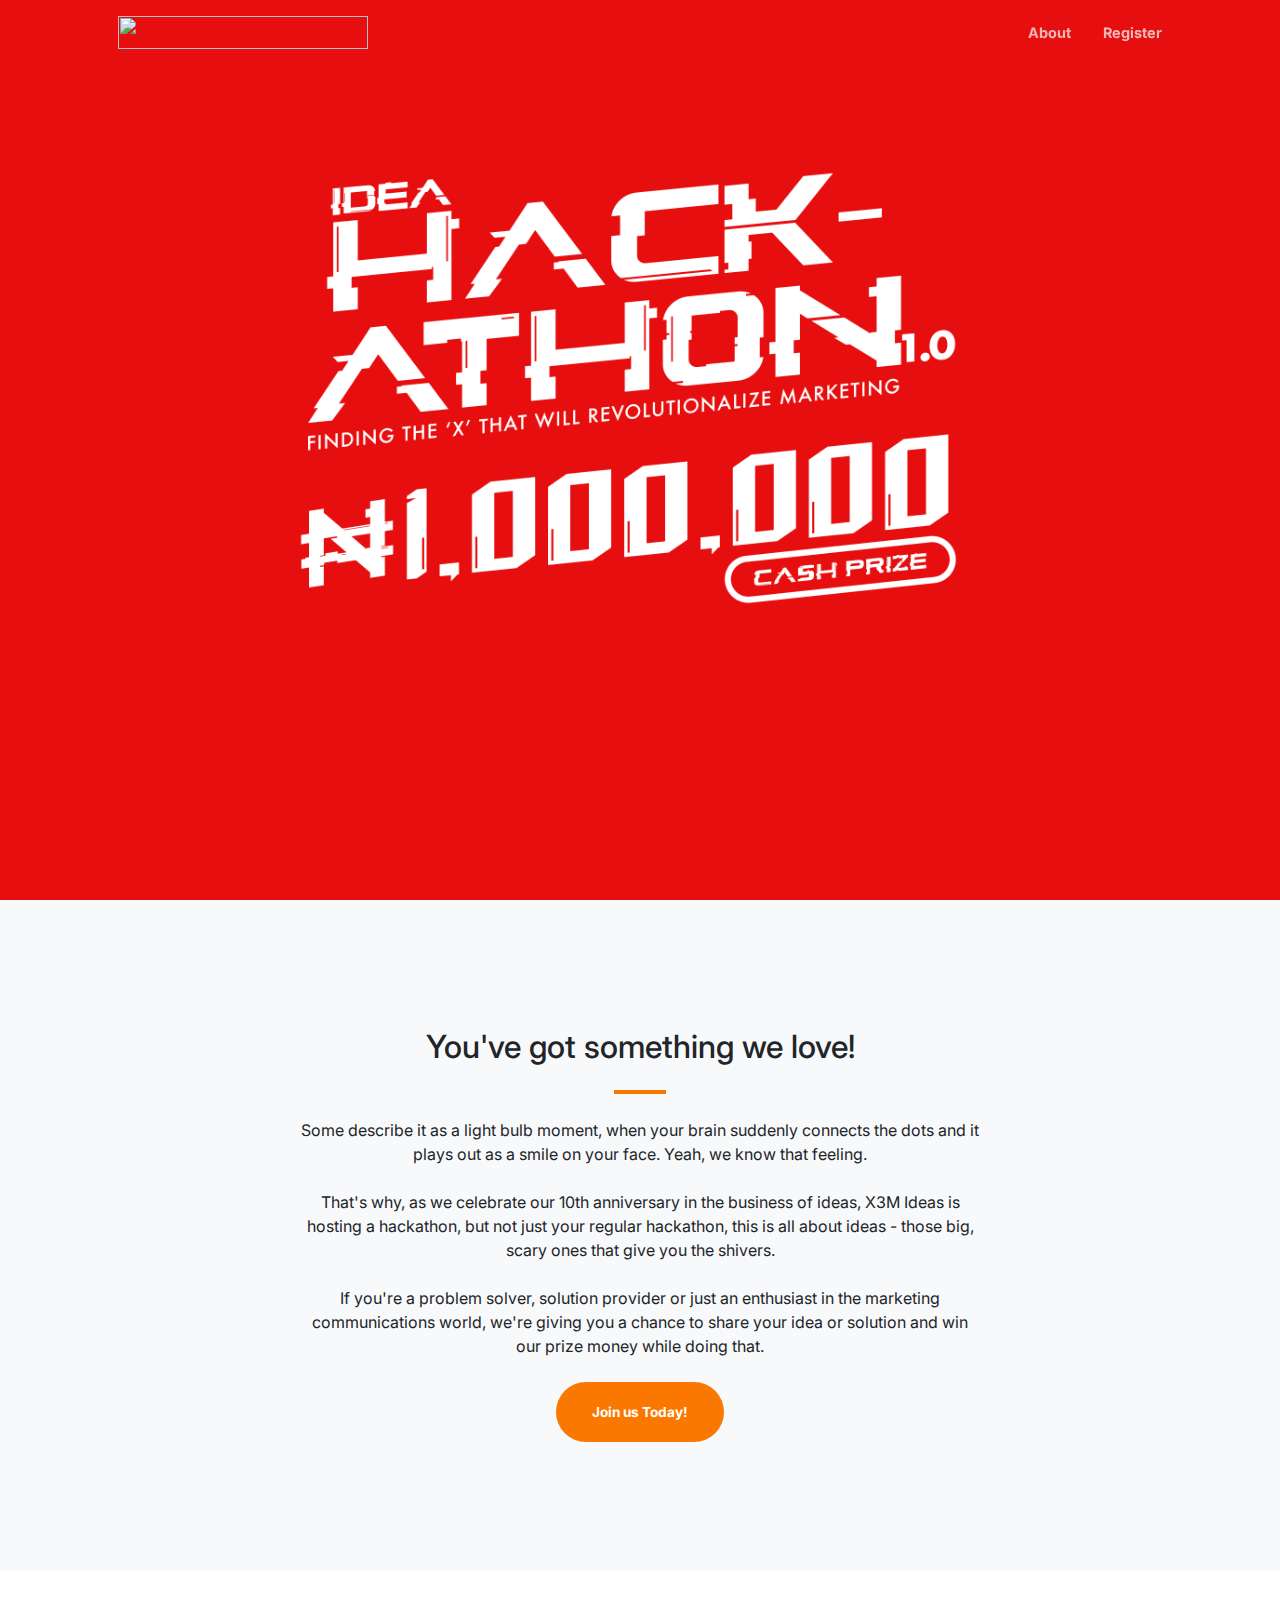
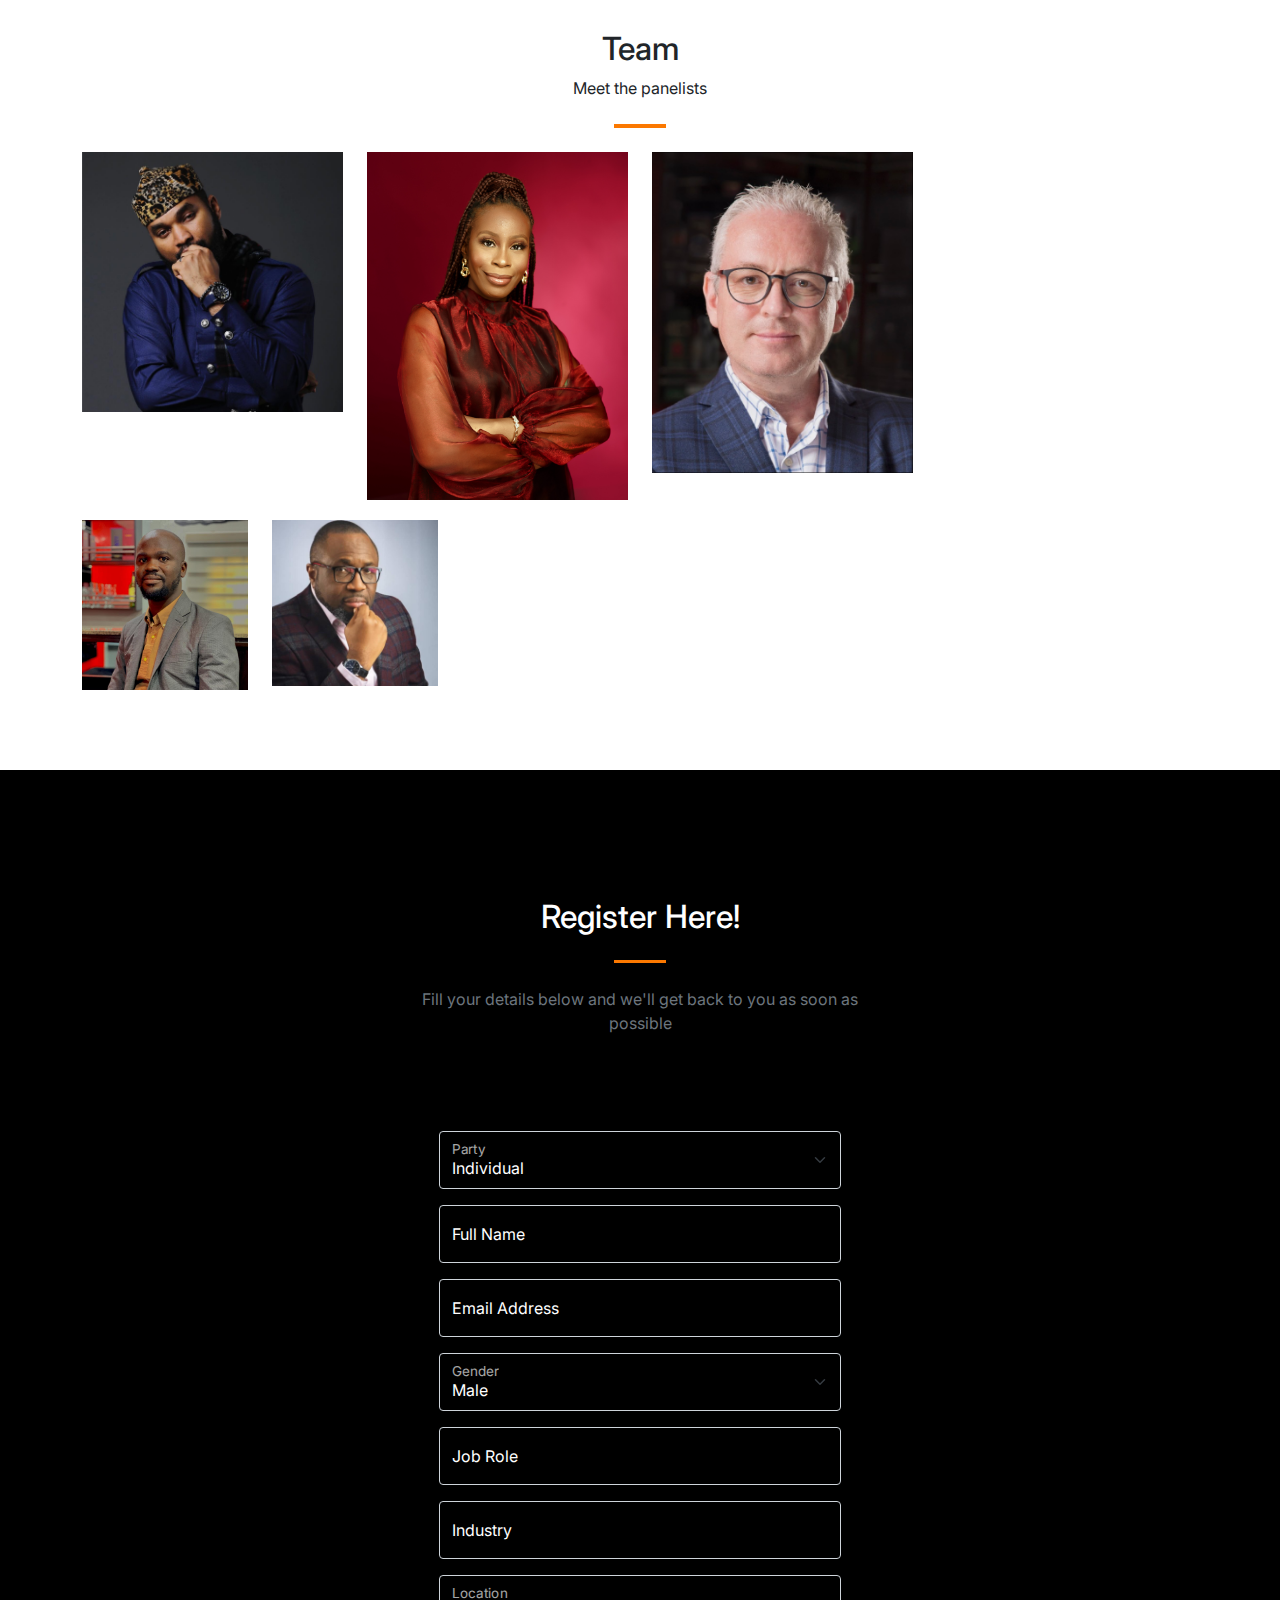
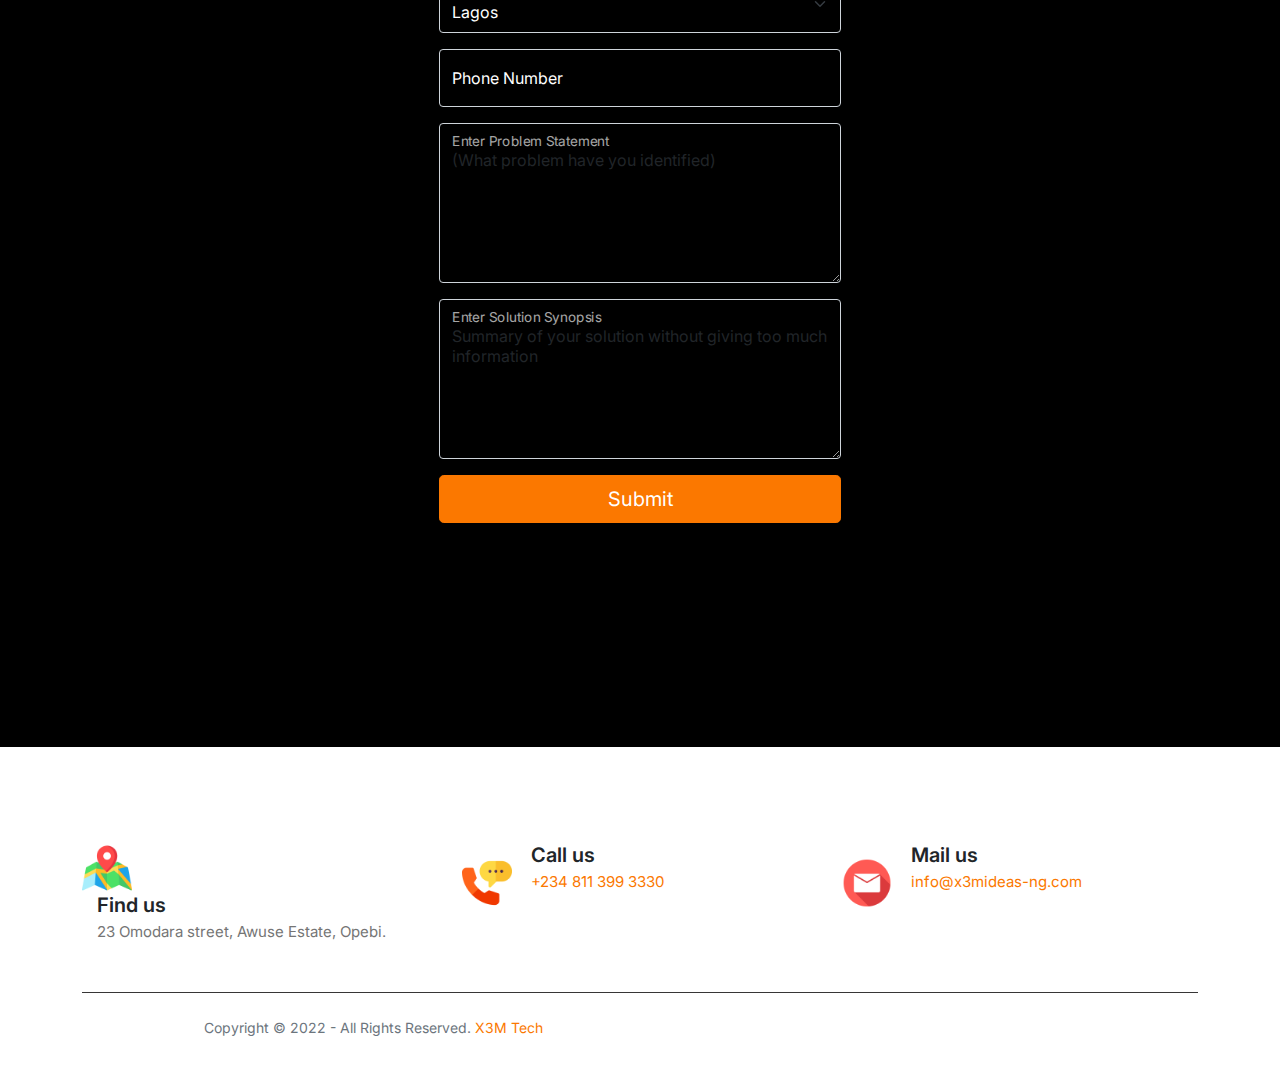
==== index.html @ aed61e85 "Text fixes for panelists and form" ====
<!DOCTYPE html>
<html lang="en">
    <head>
        <meta charset="utf-8" />
        <meta name="viewport" content="width=device-width, initial-scale=1, shrink-to-fit=no" />
        <meta name="description" content="" />
        <meta name="author" content="" />
        <title>Idea Hackathon</title>
        <!-- Logo-->
        <link rel="icon" type="image/x-icon" href="./assets/head-logo.png" />
        <!-- Bootstrap Icons-->
        <link href="https://cdn.jsdelivr.net/npm/bootstrap-icons@1.5.0/font/bootstrap-icons.css" rel="stylesheet" />
        <!-- Google fonts-->
        <link href="https://fonts.googleapis.com/css?family=Merriweather+Sans:400,700" rel="stylesheet" />
        <link href="https://fonts.googleapis.com/css?family=Merriweather:400,300,300italic,400italic,700,700italic" rel="stylesheet" type="text/css" />
        <!--Inter font from Google-->
        <link rel="preconnect" href="https://fonts.googleapis.com">
        <link rel="preconnect" href="https://fonts.gstatic.com" crossorigin>
        <link href="https://fonts.googleapis.com/css2?family=Inter:wght@100;300;400;500;600;700&display=swap" rel="stylesheet">
        <!-- SimpleLightbox plugin CSS-->
        <link href="https://cdnjs.cloudflare.com/ajax/libs/SimpleLightbox/2.1.0/simpleLightbox.min.css" rel="stylesheet" />
        <!-- Core theme CSS (includes Bootstrap)-->
        <link href="css/styles.css" rel="stylesheet" />
        <!--Icons-->
    </head>
    <body id="page-top">
        <!-- Navigation-->
        <nav class="navbar navbar-expand-lg navbar-light fixed-top py-3" id="mainNav">
            <div class="container px-2 px-lg-5">
                <img src="./assets/logo.png" height="33" width="250">
                <!--<a class="navbar-brand" href="#page-top">&nbsp; &nbsp;Idea Hackathon</a>-->
                <button class="navbar-toggler navbar-toggler-right" type="button" data-bs-toggle="collapse" data-bs-target="#navbarResponsive" aria-controls="navbarResponsive" aria-expanded="false" aria-label="Toggle navigation"><span class="navbar-toggler-icon"></span></button>
                <div class="collapse navbar-collapse" id="navbarResponsive">
                    <ul class="navbar-nav ms-auto my-2 my-lg-0">
                        <li class="nav-item"><a class="nav-link" href="#about">About</a></li>
                        <li class="nav-item"><a class="nav-link" href="#contact">Register</a></li>
                    </ul>
                </div>
            </div>
        </nav>
        <!-- Masthead-->
        <header class="masthead">
            <div class="container">
                <div class="row align-items-center align-self-baseline justify-content-center text-center">
                    <img class="img-fluid" src="./assets/masthead-bg.png" alt="Idea Hackathon 1.0" style="vertical-align:bottom;">
                </div>
            </div>
        </header>
        <!-- About-->
        <section class="page-section bg-light" id="about">
            <div class="container px-4 px-lg-5">
                <div class="row gx-4 gx-lg-5 justify-content-center">
                    <div class="col-lg-8 text-center">
                        <h2 class="text-dark mt-0">You've got something we love!</h2>
                        <hr class="divider" />
                        <p class="text-dark mb-4">Some describe it as a light bulb moment, when your brain suddenly connects the dots and it plays out as a smile on your face. Yeah, we know that feeling.</p>
                        <p class="text-dark mb-4">That's why, as we celebrate our 10th anniversary in the business of ideas, X3M Ideas is hosting a hackathon, but not just your regular hackathon, this is all about ideas - those big, scary ones that give you the shivers.</p>
                        <p class="text-dark mb-4">If you're a problem solver, solution provider or just an enthusiast in the marketing communications world, we're giving you a chance to share your idea or solution and win our prize money while doing that.</p>
                        <a class="btn btn-primary btn-xl" href="#contact">Join us Today!</a>
                    </div>
                </div>
            </div>
        </section>

    <!-- ======= Team Section ======= -->
    <section id="team">
        <div class="container" data-aos="fade-up">
          <div class="section-header">
            <h2 class="text-dark mt-0 text-center">Team</h2>
            <p class="text-center">Meet the panelists</p>
            <hr class="divider" />
          </div>
  
          <div class="row">
  
            <div class="col-lg-3 col-md-6">
              <div class="member" data-aos="fade-up" data-aos-delay="100">
                <img src="assets/img/CHUKA.jpg" class="img-fluid" alt="Chuka" height="400" width="400">
                <div class="member-info">
                  <div class="member-info-content">
                    <h4>Chuka Obi</h4>
                    <span>Director, Creativity & Innovations at Globacom</span>
                    <div class="social">
                      <a href=""><i class="bi bi-twitter"></i></a>
                      <a href=""><i class="bi bi-facebook"></i></a>
                      <a href=""><i class="bi bi-instagram"></i></a>
                      <a href=""><i class="bi bi-linkedin"></i></a>
                    </div>
                  </div>
                </div>
              </div>
            </div>
  
            <div class="col-lg-3 col-md-6">
              <div class="member" data-aos="fade-up" data-aos-delay="200">
                <img src="assets/img/NORA.jpeg" class="img-fluid" alt="Nora" height="400" width="400">
                <div class="member-info">
                  <div class="member-info-content">
                    <h4>Nora Ikoh</h4>
                    <span>Head, CX Operations at Kuda Microfinance Bank</span>
                    <div class="social">
                      <a href=""><i class="bi bi-twitter"></i></a>
                      <a href=""><i class="bi bi-facebook"></i></a>
                      <a href=""><i class="bi bi-instagram"></i></a>
                      <a href=""><i class="bi bi-linkedin"></i></a>
                    </div>
                  </div>
                </div>
              </div>
            </div>

            <div class="col-lg-3 col-md-6">
                <div class="member" data-aos="fade-up" data-aos-delay="400">
                  <img src="assets/img/MIKE.png" class="img-fluid" alt="Mike" height="400" width="400">
                  <div class="member-info">
                    <div class="member-info-content">
                      <h4>Michael Miller</h4>
                      <span>Executive creative director at X3M Ideas</span>
                      <div class="social">
                        <a href=""><i class="bi bi-twitter"></i></a>
                        <a href=""><i class="bi bi-facebook"></i></a>
                        <a href=""><i class="bi bi-instagram"></i></a>
                        <a href=""><i class="bi bi-linkedin"></i></a>
                      </div>
                        </div>
                    </div>
                  </div>
                </div>
  <!-- OPTED OUT OF THE PROGRAMME 
            <div class="col-lg-auto col-md-auto">
              <div class="member" data-aos="fade-up" data-aos-delay="300">
                <img src="assets/img/team-3.jpg" class="img-fluid" alt="">
                <div class="member-info">
                  <div class="member-info-content">
                    <h4>Yinka Adebayo</h4>
                    <span>Director, Buying Services at MediaReach OMD Nigeria</span>
                    <div class="social">
                      <a href=""><i class="bi bi-twitter"></i></a>
                      <a href=""><i class="bi bi-facebook"></i></a>
                      <a href=""><i class="bi bi-instagram"></i></a>
                      <a href=""><i class="bi bi-linkedin"></i></a>
                    </div>
                  </div>
                </div>
              </div>
            </div>
        -->
            
          </div> 

          <!--Beginning of second row-->
          <div class="row">
            
            
                <div class="col-lg-2 col-md-6">
                    <div class="member" data-aos="fade-up" data-aos-delay="300">
                    <img src="assets/img/AYO.jpg" class="img-fluid" alt="">
                    <div class="member-info">
                        <div class="member-info-content">
                        <h4>Ayodeji Ajayi</h4>
                        <span>General Manager of Media100</span>
                        <div class="social">
                            <a href=""><i class="bi bi-twitter"></i></a>
                            <a href=""><i class="bi bi-facebook"></i></a>
                            <a href=""><i class="bi bi-instagram"></i></a>
                            <a href=""><i class="bi bi-linkedin"></i></a>
                        </div>
                        </div>
                    </div>
                    </div>
                </div>


                <div class="col-lg-2 col-md-6">
                    <div class="member" data-aos="fade-up" data-aos-delay="100">
                    <img src="assets/img/IDDY.jpg" class="img-fluid" alt="">
                    <div class="member-info">
                        <div class="member-info-content">
                        <h4>Iddy Enang</h4>
                        <span>CEO at Corporate Shepherds Limited</span>
                        <div class="social">
                            <a href=""><i class="bi bi-twitter"></i></a>
                            <a href=""><i class="bi bi-facebook"></i></a>
                            <a href=""><i class="bi bi-instagram"></i></a>
                            <a href=""><i class="bi bi-linkedin"></i></a>
                        </div>
                        </div>
                    </div>
                    </div>
                </div>

            </div> <!--End of second row-->

       </div> 

      </section><!-- End Team Section -->
  

        <!-- Register-->
        <section class="page-section text-white" id="contact" style="background-color:black; ">
            <div class="container px-4 px-lg-5">
                <div class="row gx-4 gx-lg-5 justify-content-center">
                    <div class="col-lg-8 col-xl-6 text-center">
                        <h2 class="mt-0">Register Here!</h2>
                        <hr class="divider" />
                        <p class="text-muted mb-5">Fill your details below and we'll get back to you as soon as possible</p>
                    </div>
                </div>
                
                <div class="row gx-4 gx-lg-5 justify-content-center mb-5">
                    <div class="col-lg-6">
                        <!--Bootstrap Form-->
                        <div class="container px-5 my-5">
                            <form id="my-form" method="POST" action="https://script.google.com/macros/s/AKfycbwOMDFsCPA7W429zleDKg53RSg7TtF3IkCyr2vMMZ_nTxZgCaMc73WjfZFG87QI584Z/exec" >
                                <div class="form-floating mb-3">
                                    <select class="form-select" name="Party" id="party" aria-label="Party">
                                        <option value="Individual">Individual</option>
                                        <option value="Group">Group</option>
                                    </select>
                                    <label for="party">Party</label>
                                </div>
                                
                                <div class="form-floating mb-3">
                                    <input class="form-control" name="Full Name" id="name" type="text" placeholder="Name" required />
                                    <label for="name">Full Name</label>
                                </div>
                                <div class="form-floating mb-3">
                                    <input class="form-control" name="Email Address" id="emailAddress" type="email" placeholder="Email Address" required />
                                    <label for="emailAddress">Email Address</label>
                                </div>
                                <div class="form-floating mb-3">
                                    <select class="form-select" name="Gender" id="gender" aria-label="Gender">
                                        <option value="Male">Male</option>
                                        <option value="Female">Female</option>
                                    </select>
                                    <label for="gender">Gender</label>
                                </div>
                                <div class="form-floating mb-3">
                                    <input class="form-control" name="Job Role" id="jobRole" type="text" placeholder="Job Role" required />
                                    <label for="jobRole">Job Role</label>
                                </div>
                                <div class="form-floating mb-3">
                                    <input class="form-control" name="Industry" id="industry" type="text" placeholder="Industry" required />
                                    <label for="industry">Industry</label>
                                </div>
                                <div class="form-floating mb-3">
                                    <select class="form-select" name="Location" id="location" aria-label="Location">
                                        <option value="Lagos">Lagos</option>
                                        <option value="Abuja">Abuja</option>
                                        <option value="Abia">Abia</option>
                                        <option value="Adamawa">Adamawa</option>
                                        <option value="Akwa Ibom">Akwa Ibom</option>
                                        <option value="Anambra">Anambra</option>
                                        <option value="Bauchi">Bauchi</option>
                                        <option value="Bayelsa">Bayelsa</option>
                                        <option value="Benue">Benue</option>
                                        <option value="Borno">Borno</option>
                                        <option value="Cross River">Cross River</option>
                                        <option value="Delta">Delta</option>
                                        <option value="Ebonyi">Ebonyi</option>
                                        <option value="Edo">Edo</option>
                                        <option value="Ekiti">Ekiti</option>
                                        <option value="Enugu">Enugu</option>
                                        <option value="Gombe">Gombe</option>
                                        <option value="Imo">Imo</option>
                                        <option value="Jigawa">Jigawa</option>
                                        <option value="Kaduna">Kaduna</option>
                                        <option value="Kano">Kano</option>
                                        <option value="Katsina">Katsina</option>
                                        <option value="Kebbi">Kebbi</option>
                                        <option value="Kogi">Kogi</option>
                                        <option value="Kwara">Kwara</option>
                                        <option value="Nasarawa">Nasarawa</option>
                                        <option value="Niger">Niger</option>
                                        <option value="Ogun">Ogun</option>
                                        <option value="Ondo">Ondo</option>
                                        <option value="Osun">Osun</option>
                                        <option value="Oyo">Oyo</option>
                                        <option value="Plateau">Plateau</option>
                                        <option value="Rivers">Rivers</option>
                                        <option value="Sokoto">Sokoto</option>
                                        <option value="Taraba">Taraba</option>
                                        <option value="Yobe">Yobe</option>
                                        <option value="Zamfara">Zamfara</option>
                                    </select>
                                    <label for="location">Location</label>
                                </div>
                                <div class="form-floating mb-3">
                                    <input class="form-control" name="Phone Number" id="phoneNumber" type="text" placeholder="Phone Number" required/>
                                    <label for="phoneNumber">Phone Number</label>
                                </div>
                                <div class="form-floating mb-3">
                                    <textarea class="form-control" name="Problem Statement" id="message" type="text" placeholder="Problem Statement (What problem have you identified)" style="height: 10rem;" required >(What problem have you identified)</textarea>
                                    <label for="message">Enter Problem Statement</label>
                                </div>
                                <div class="form-floating mb-3">
                                    <textarea class="form-control" name="Synopsis" id="messageSynopsis" type="text" placeholder="Potential Solution Synopsis" style="height: 10rem;" required >Summary of your solution without giving too much information</textarea>
                                    <label for="message">Enter Solution Synopsis</label>
                                </div>
                                <div class="d-grid">
                                    <button class="btn btn-primary btn-lg" type="submit">Submit</button>
                                </div>
                            </form>
                        </div>
                        <!--End of new bootstrap form-->                       
                    </div>
                </div>
            </div>
        </section>

        <!-- Footer -->
        <footer class="bg-muted py-5">
            <div class="container">
                <div class="footer-cta pt-5 pb-5">
                    <div class="row">
                        <div class="col-xl-4 col-md-4 mb-30">
                            <div class="single-cta">
                                <img src="./assets/map.png" height="50" width="50" alt="Locate us">
                                <div class="cta-text">
                                    <h4 class="text-dark">Find us</h4>
                                    <span>23 Omodara street, Awuse Estate, Opebi.</span>
                                </div>
                            </div>
                        </div>
                        <div class="col-xl-4 col-md-4 mb-30">
                            <div class="single-cta">
                                <img src="./assets/phone.png" height="50" width="50" alt="Call us">
                                <div class="cta-text">
                                    <h4 class="text-dark">Call us</h4>
                                    <span><a href="tel:+2348113993330">+234 811 399 3330</a> </span>
                                </div>
                            </div>
                        </div>
                        <div class="col-xl-4 col-md-4 mb-30">
                            <div class="single-cta">
                                <img src="./assets/mail.png" height="50" width="50" alt="Mail us">
                                <div class="cta-text">
                                    <h4 class="text-dark">Mail us</h4>
                                    <span><a href="mailto:info@x3mideas-ng.com">info@x3mideas-ng.com</a></span>
                                </div>
                            </div>
                        </div>
                    </div>
                </div>
            </div>

            <div class="container px-4 px-lg-5">
                <div class="row"> <br></div>
                <div class="row">
                    <div class="col-xl-6 col-lg-6 text-center text-lg-center small text-muted">
                        Copyright &copy; 2022 - All Rights Reserved. <a href="https://x3mideas.com/">X3M Tech</a>
                    </div>
                    
                </div>
                
            </div>
        </footer>


        <!-- Bootstrap core JS-->
        <script src="https://cdn.jsdelivr.net/npm/bootstrap@5.1.3/dist/js/bootstrap.bundle.min.js"></script>
        <!-- SimpleLightbox plugin JS-->
        <script src="https://cdnjs.cloudflare.com/ajax/libs/SimpleLightbox/2.1.0/simpleLightbox.min.js"></script>
        <!-- Core theme JS-->
        <script src="js/scripts.js"></script>
        <!-- * * * * * * * * * * * * * * * * * * * * * * * * * * * * * * * * * * * * * * * *-->
        <!-- * *                               SB Forms JS                               * *-->
        <!-- * * * * * * * * * * * * * * * * * * * * * * * * * * * * * * * * * * * * * * * *-->
        <script src="https://cdn.startbootstrap.com/sb-forms-latest.js"></script>
    </body>
</html>
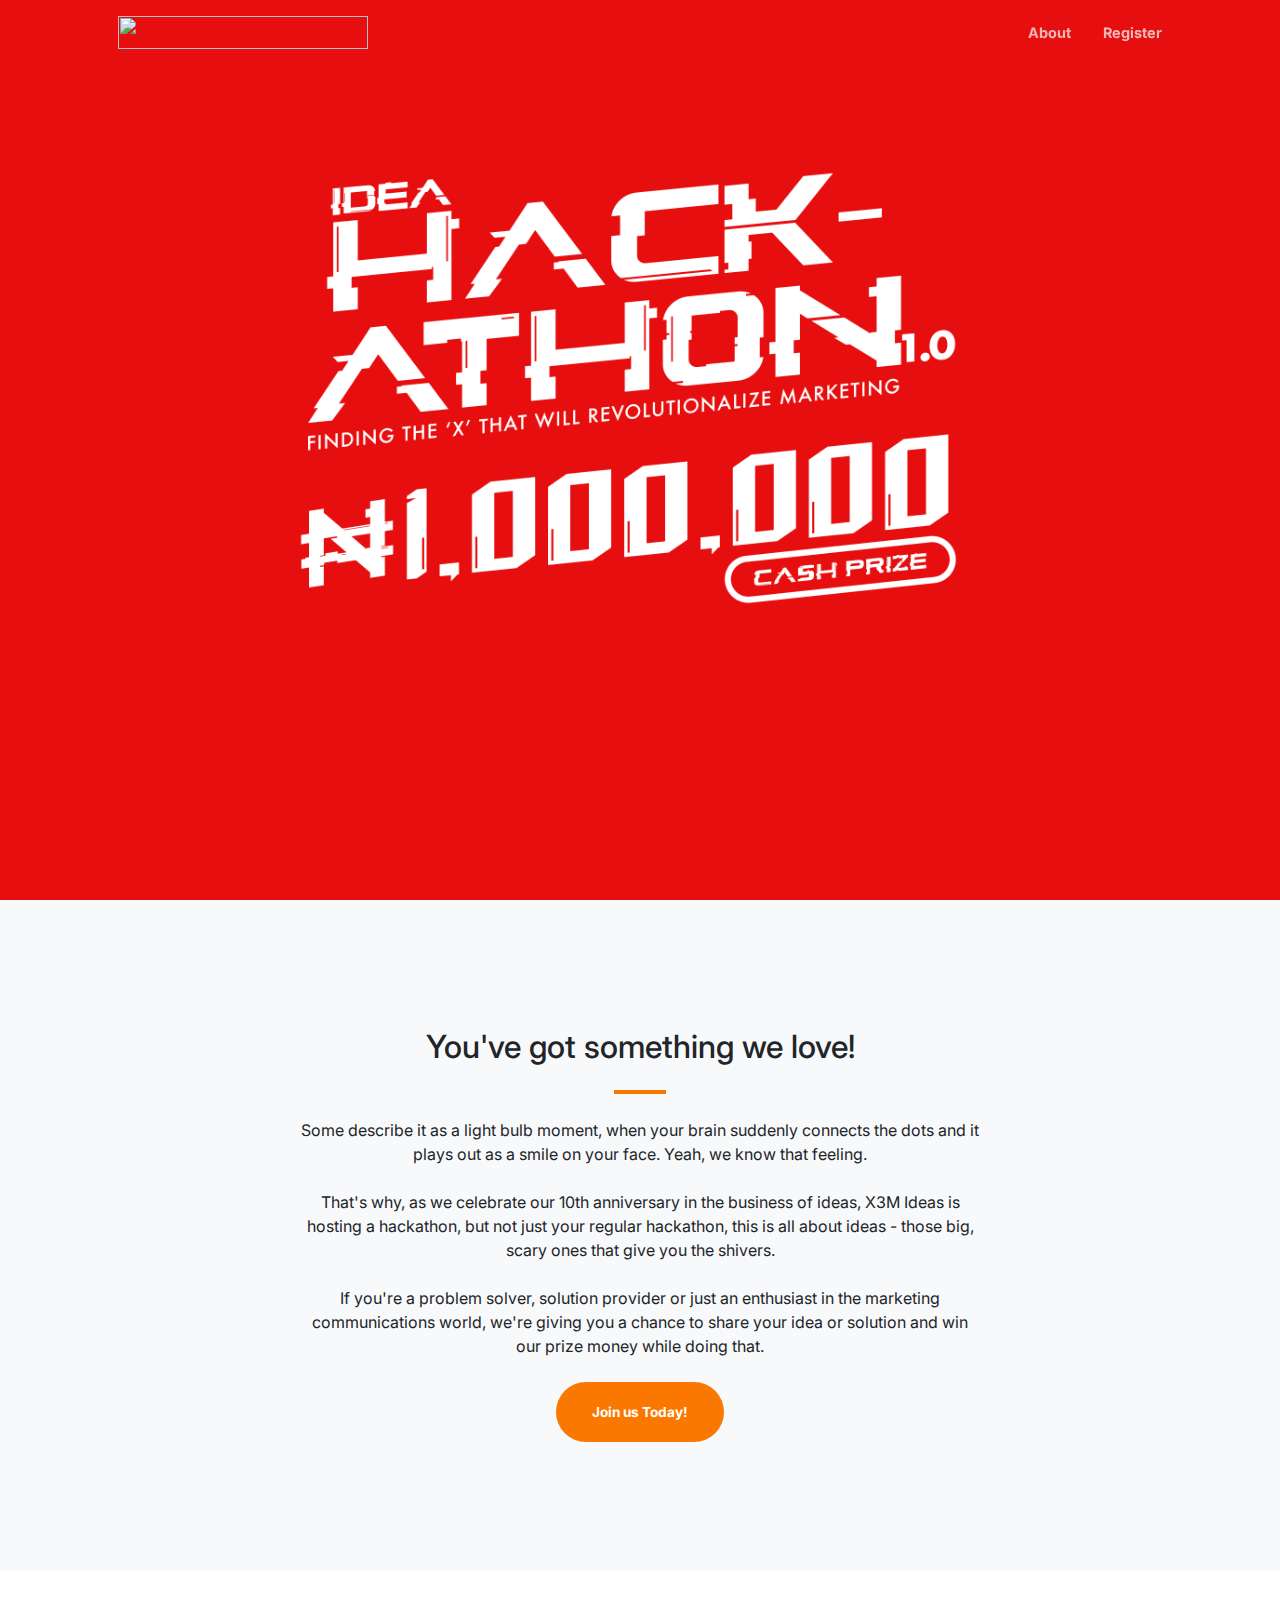
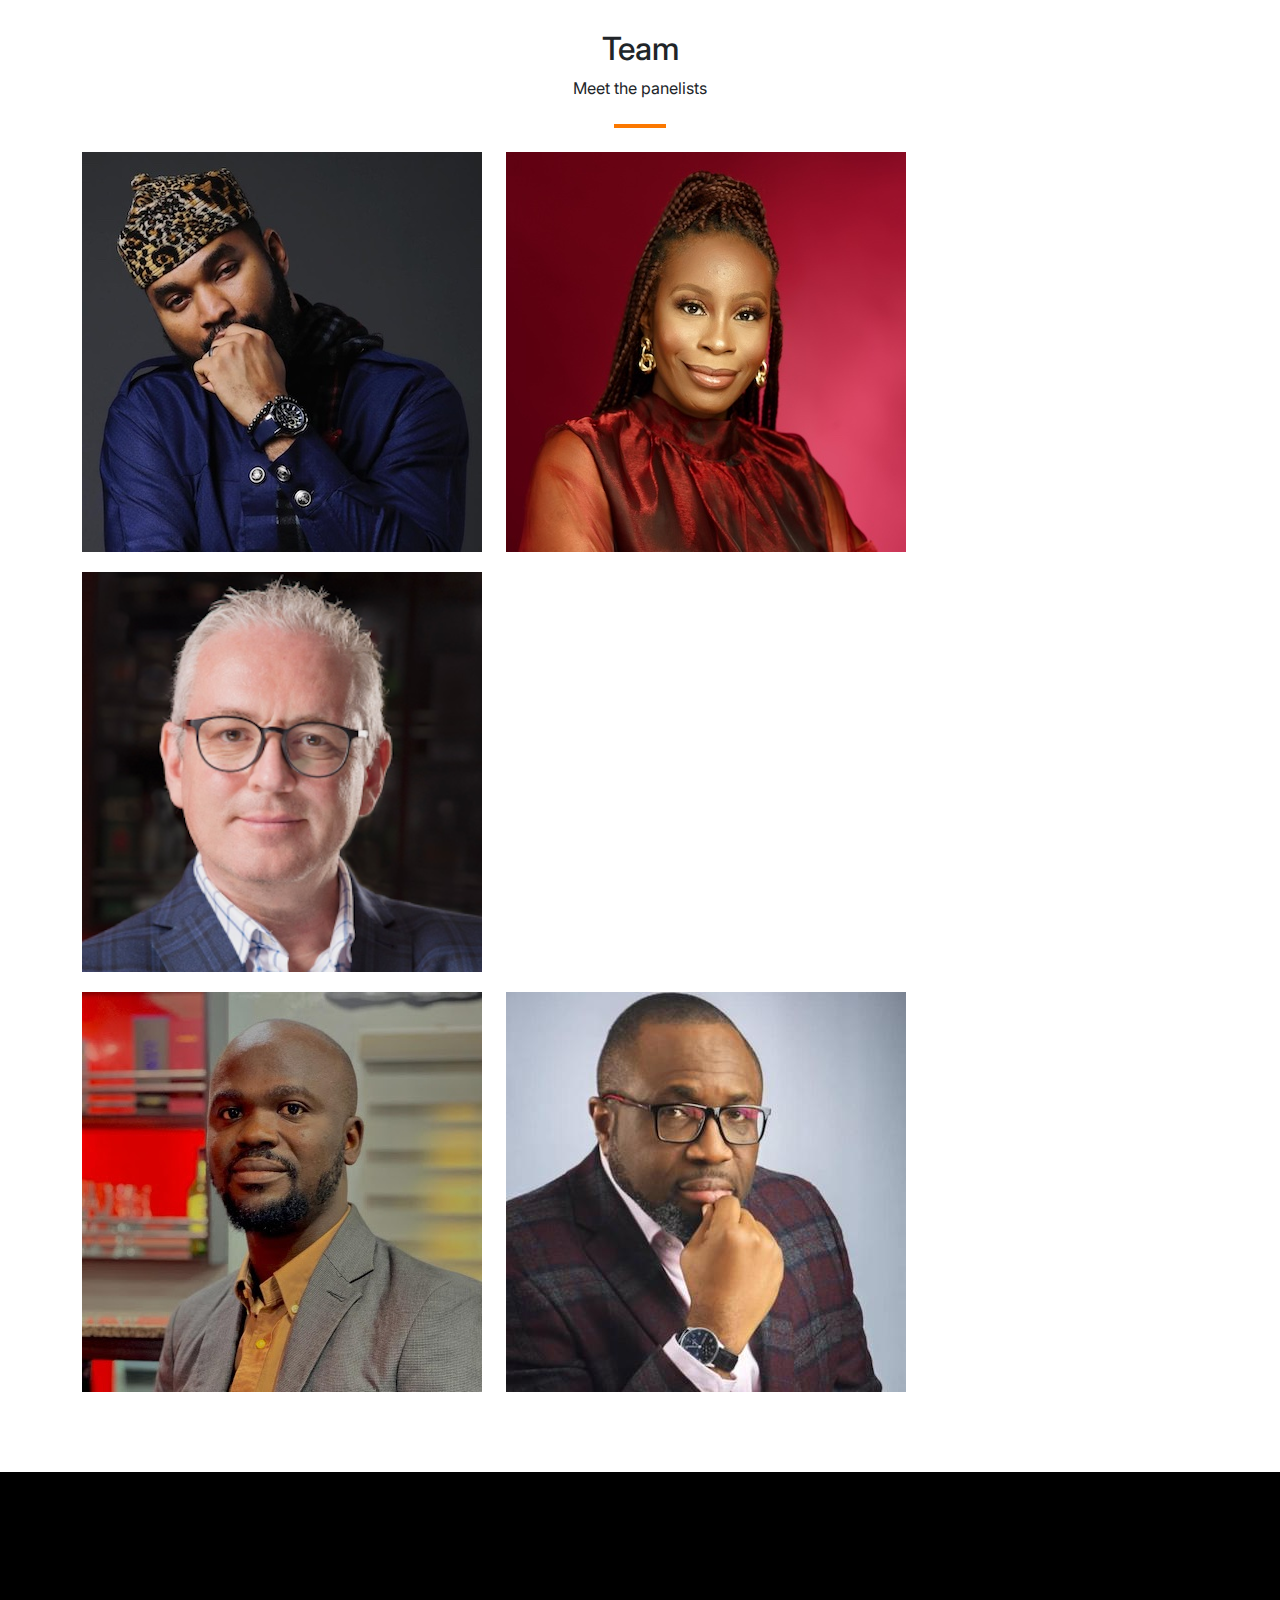
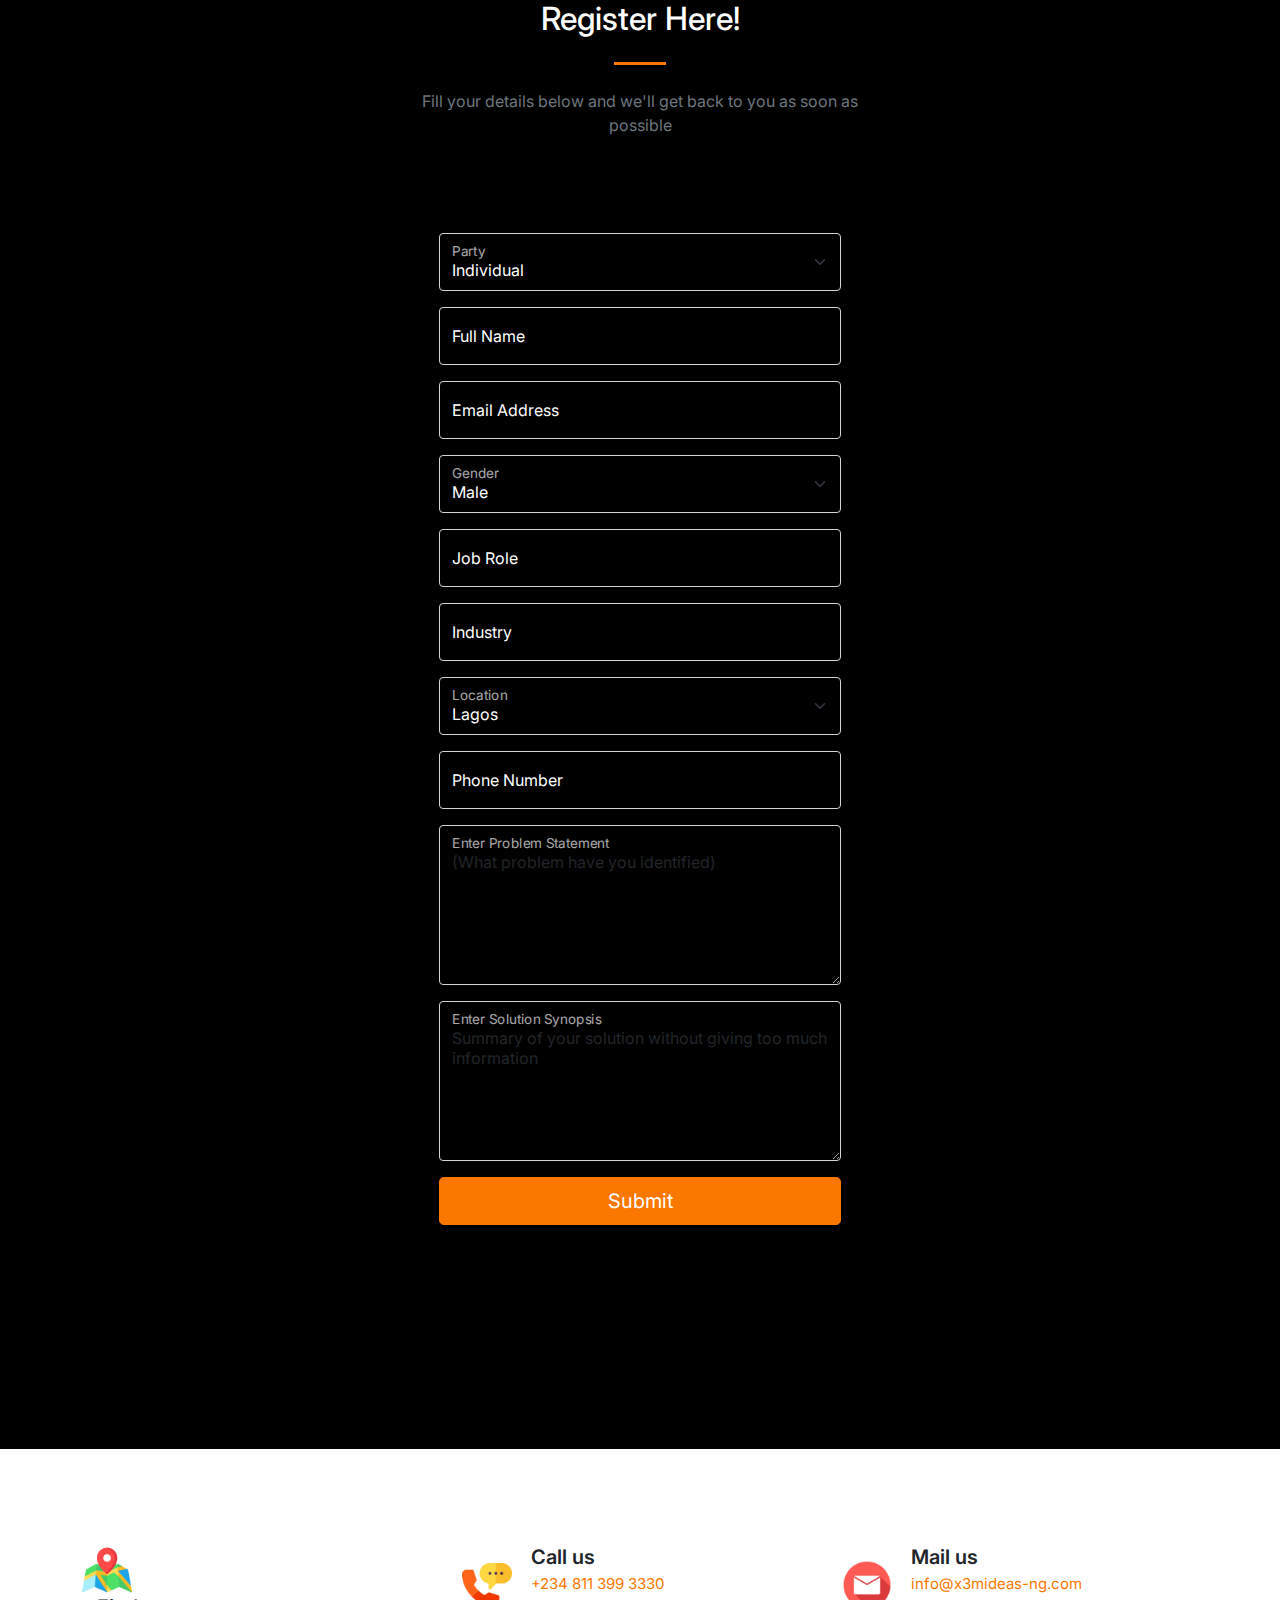
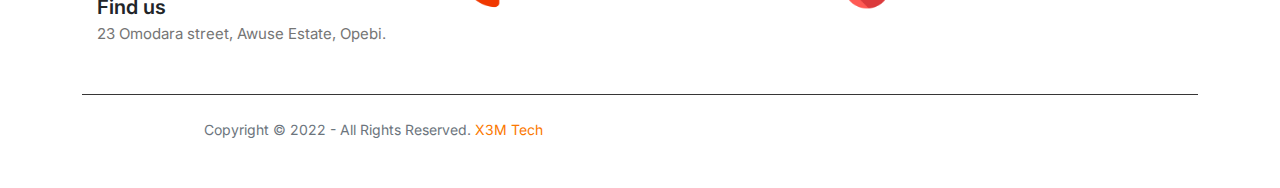
==== commit 7fe8f20f: "Arranged position of images in Team section" ====
--- a/index.html
+++ b/index.html
@@ -73,9 +73,9 @@
   
           <div class="row">
   
-            <div class="col-lg-3 col-md-6">
+            <div class="col-lg-auto col-md-auto">
               <div class="member" data-aos="fade-up" data-aos-delay="100">
-                <img src="assets/img/CHUKA.jpg" class="img-fluid" alt="Chuka" height="400" width="400">
+                <img src="assets/img/CHUKA.jpg" alt="Chuka" class="img-fluid">
                 <div class="member-info">
                   <div class="member-info-content">
                     <h4>Chuka Obi</h4>
@@ -91,9 +91,9 @@
               </div>
             </div>
   
-            <div class="col-lg-3 col-md-6">
+            <div class="col-lg-auto col-md-auto">
               <div class="member" data-aos="fade-up" data-aos-delay="200">
-                <img src="assets/img/NORA.jpeg" class="img-fluid" alt="Nora" height="400" width="400">
+                <img src="assets/img/NORA.jpg" alt="Nora" class="img-fluid">
                 <div class="member-info">
                   <div class="member-info-content">
                     <h4>Nora Ikoh</h4>
@@ -109,9 +109,9 @@
               </div>
             </div>
 
-            <div class="col-lg-3 col-md-6">
+            <div class="col-lg-auto col-md-auto">
                 <div class="member" data-aos="fade-up" data-aos-delay="400">
-                  <img src="assets/img/MIKE.png" class="img-fluid" alt="Mike" height="400" width="400">
+                  <img src="assets/img/MIKE.png" alt="Mike" class="img-fluid">
                   <div class="member-info">
                     <div class="member-info-content">
                       <h4>Michael Miller</h4>
@@ -152,9 +152,9 @@
           <div class="row">
             
             
-                <div class="col-lg-2 col-md-6">
+                <div class="col-lg-auto col-md-auto">
                     <div class="member" data-aos="fade-up" data-aos-delay="300">
-                    <img src="assets/img/AYO.jpg" class="img-fluid" alt="">
+                    <img src="assets/img/AYO.jpg" alt="Ayo" class="img-fluid">
                     <div class="member-info">
                         <div class="member-info-content">
                         <h4>Ayodeji Ajayi</h4>
@@ -171,9 +171,9 @@
                 </div>
 
 
-                <div class="col-lg-2 col-md-6">
+                <div class="col-lg-auto col-md-auto">
                     <div class="member" data-aos="fade-up" data-aos-delay="100">
-                    <img src="assets/img/IDDY.jpg" class="img-fluid" alt="">
+                    <img src="assets/img/IDDY.jpg" alt="Iddy" class="img-fluid">
                     <div class="member-info">
                         <div class="member-info-content">
                         <h4>Iddy Enang</h4>
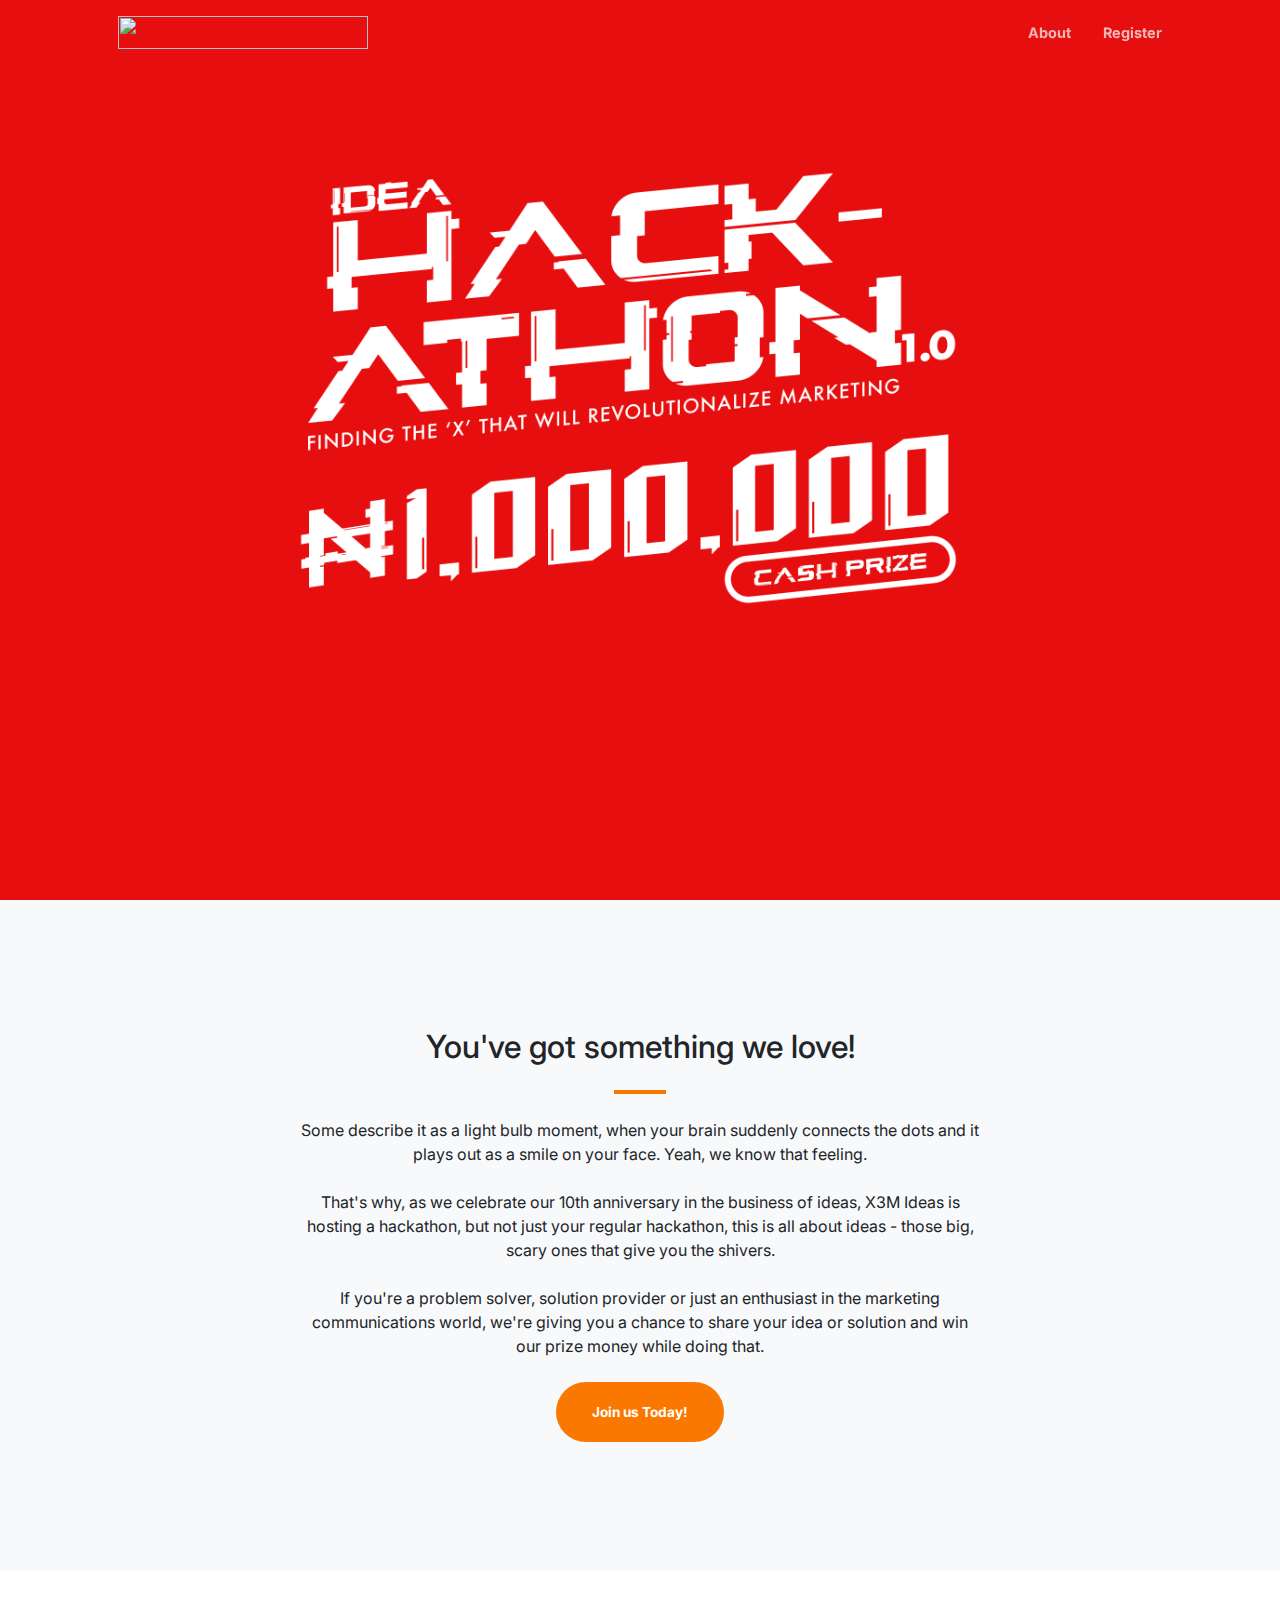
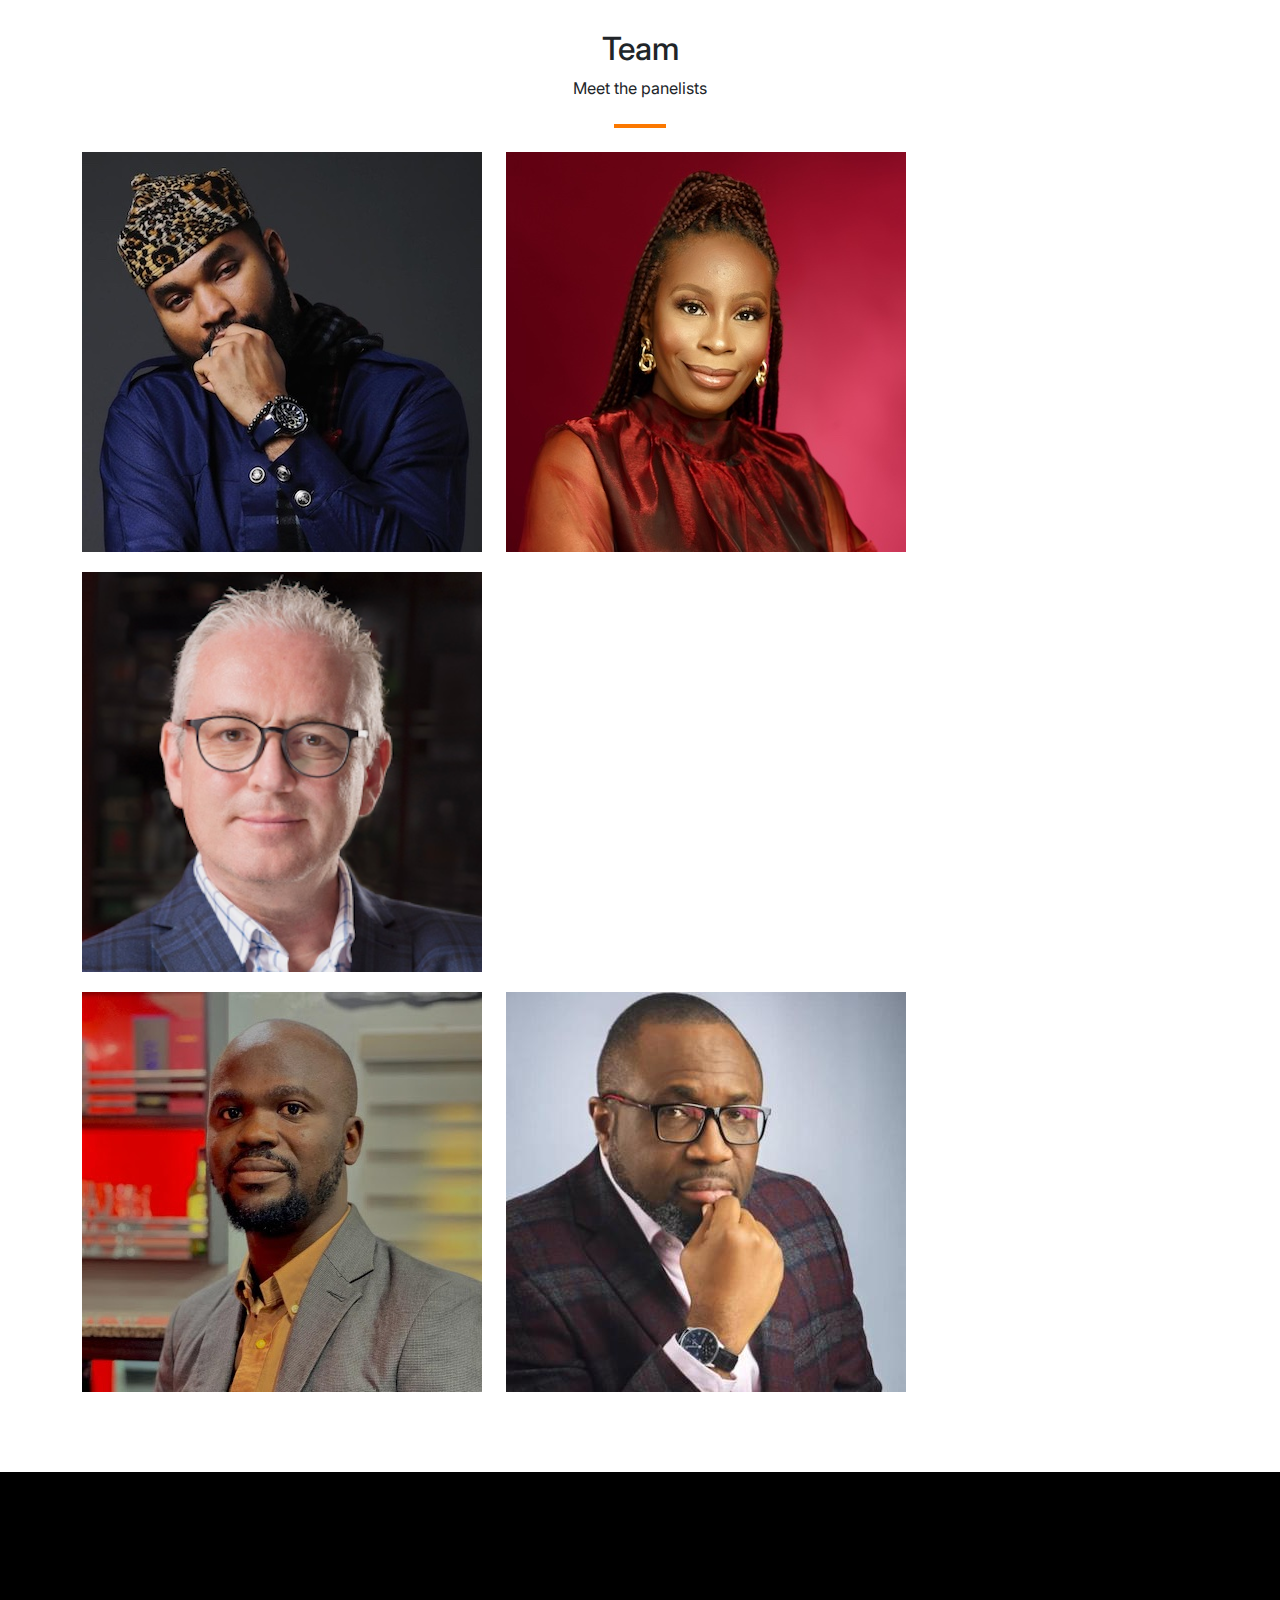
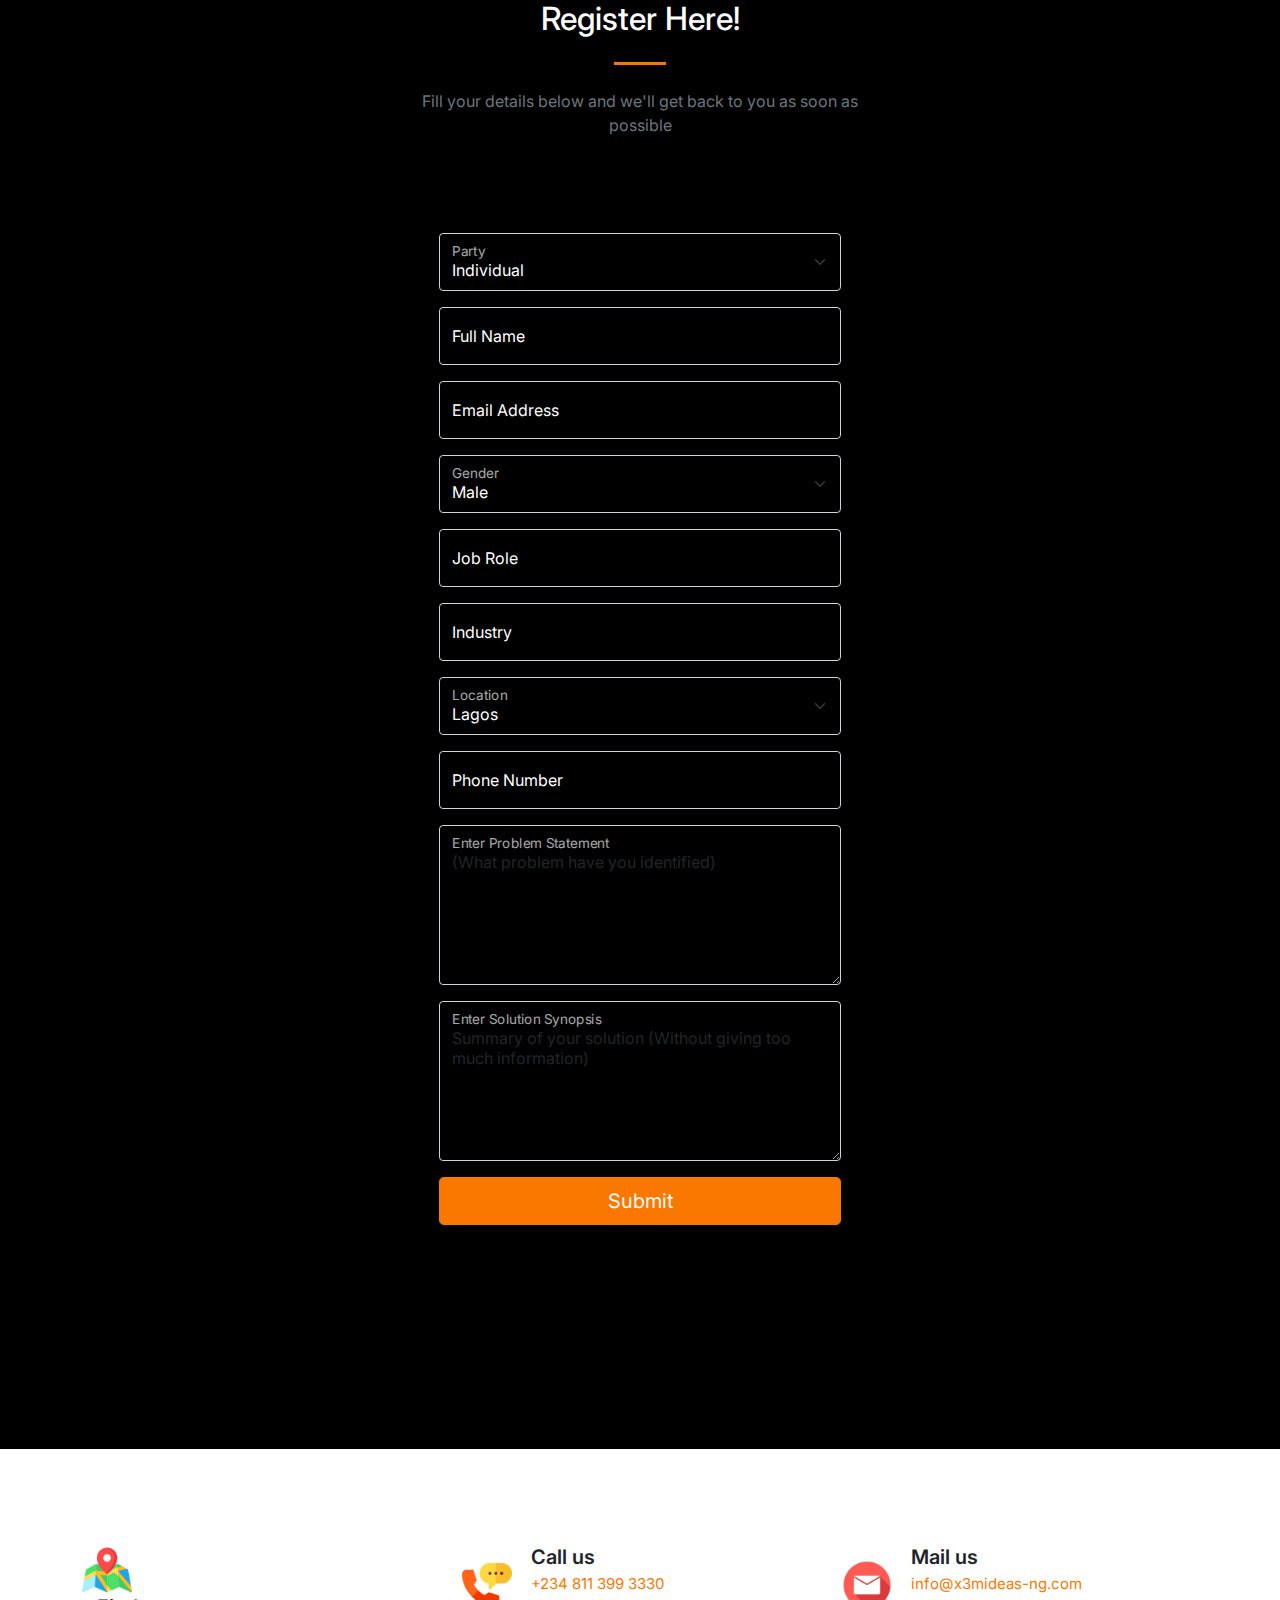
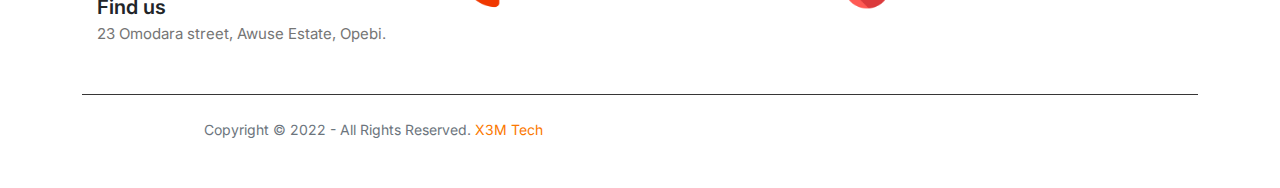
==== commit 39fac594: "Text change" ====
--- a/index.html
+++ b/index.html
@@ -294,7 +294,7 @@
                                     <label for="message">Enter Problem Statement</label>
                                 </div>
                                 <div class="form-floating mb-3">
-                                    <textarea class="form-control" name="Synopsis" id="messageSynopsis" type="text" placeholder="Potential Solution Synopsis" style="height: 10rem;" required >Summary of your solution without giving too much information</textarea>
+                                    <textarea class="form-control" name="Synopsis" id="messageSynopsis" type="text" placeholder="Potential Solution Synopsis" style="height: 10rem;" required >Summary of your solution (Without giving too much information)</textarea>
                                     <label for="message">Enter Solution Synopsis</label>
                                 </div>
                                 <div class="d-grid">
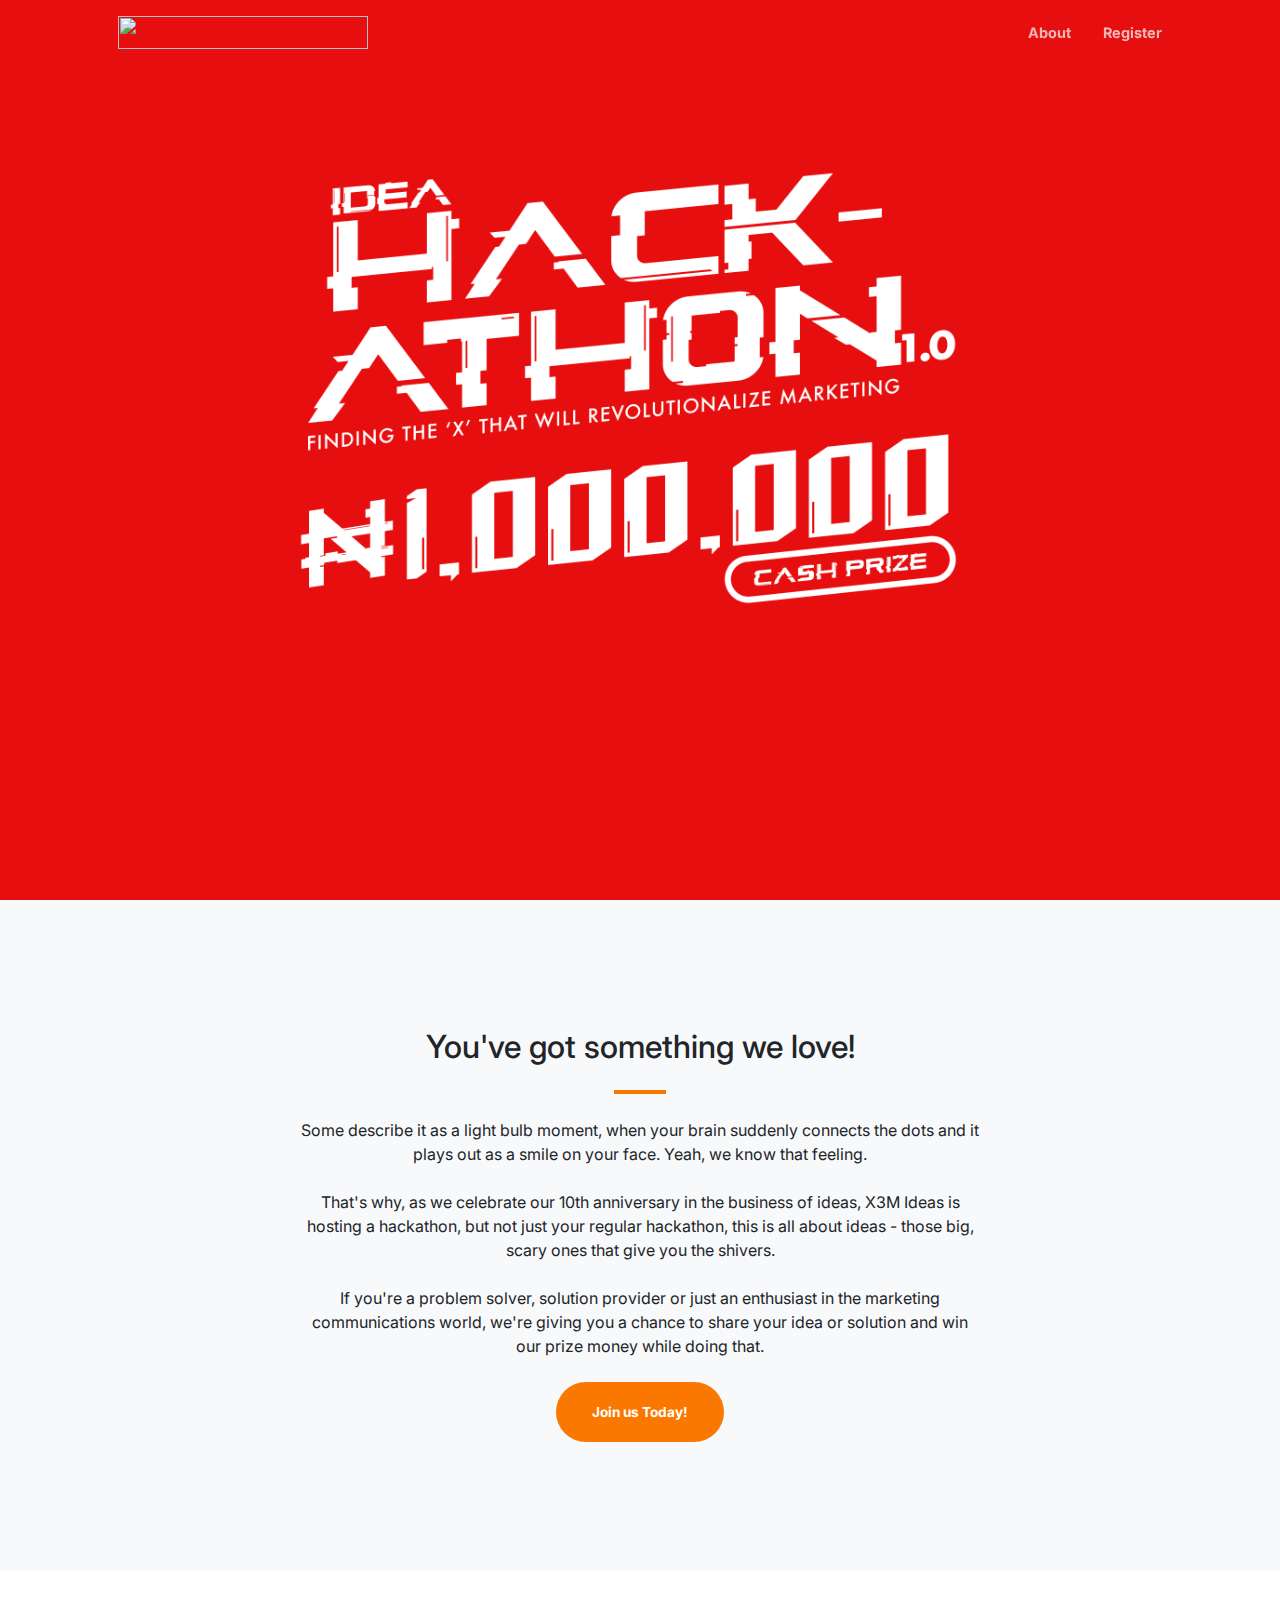
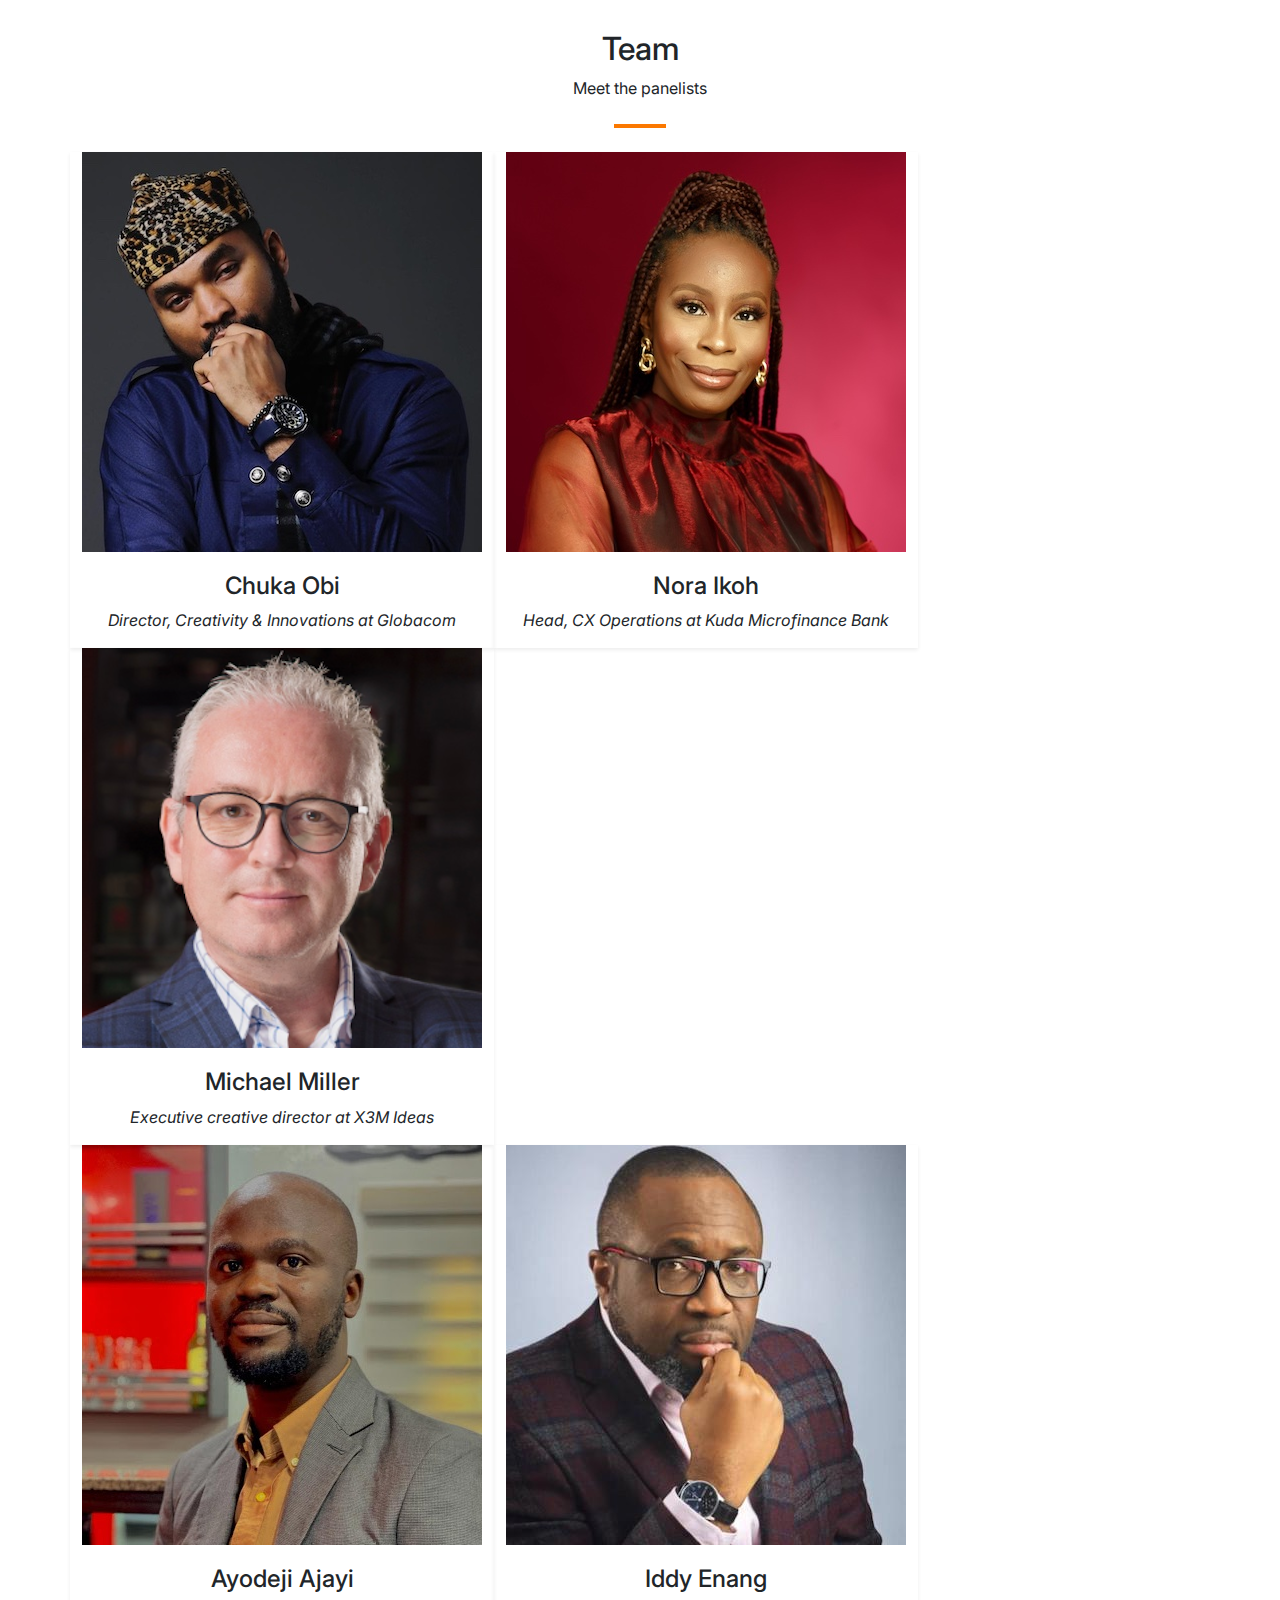
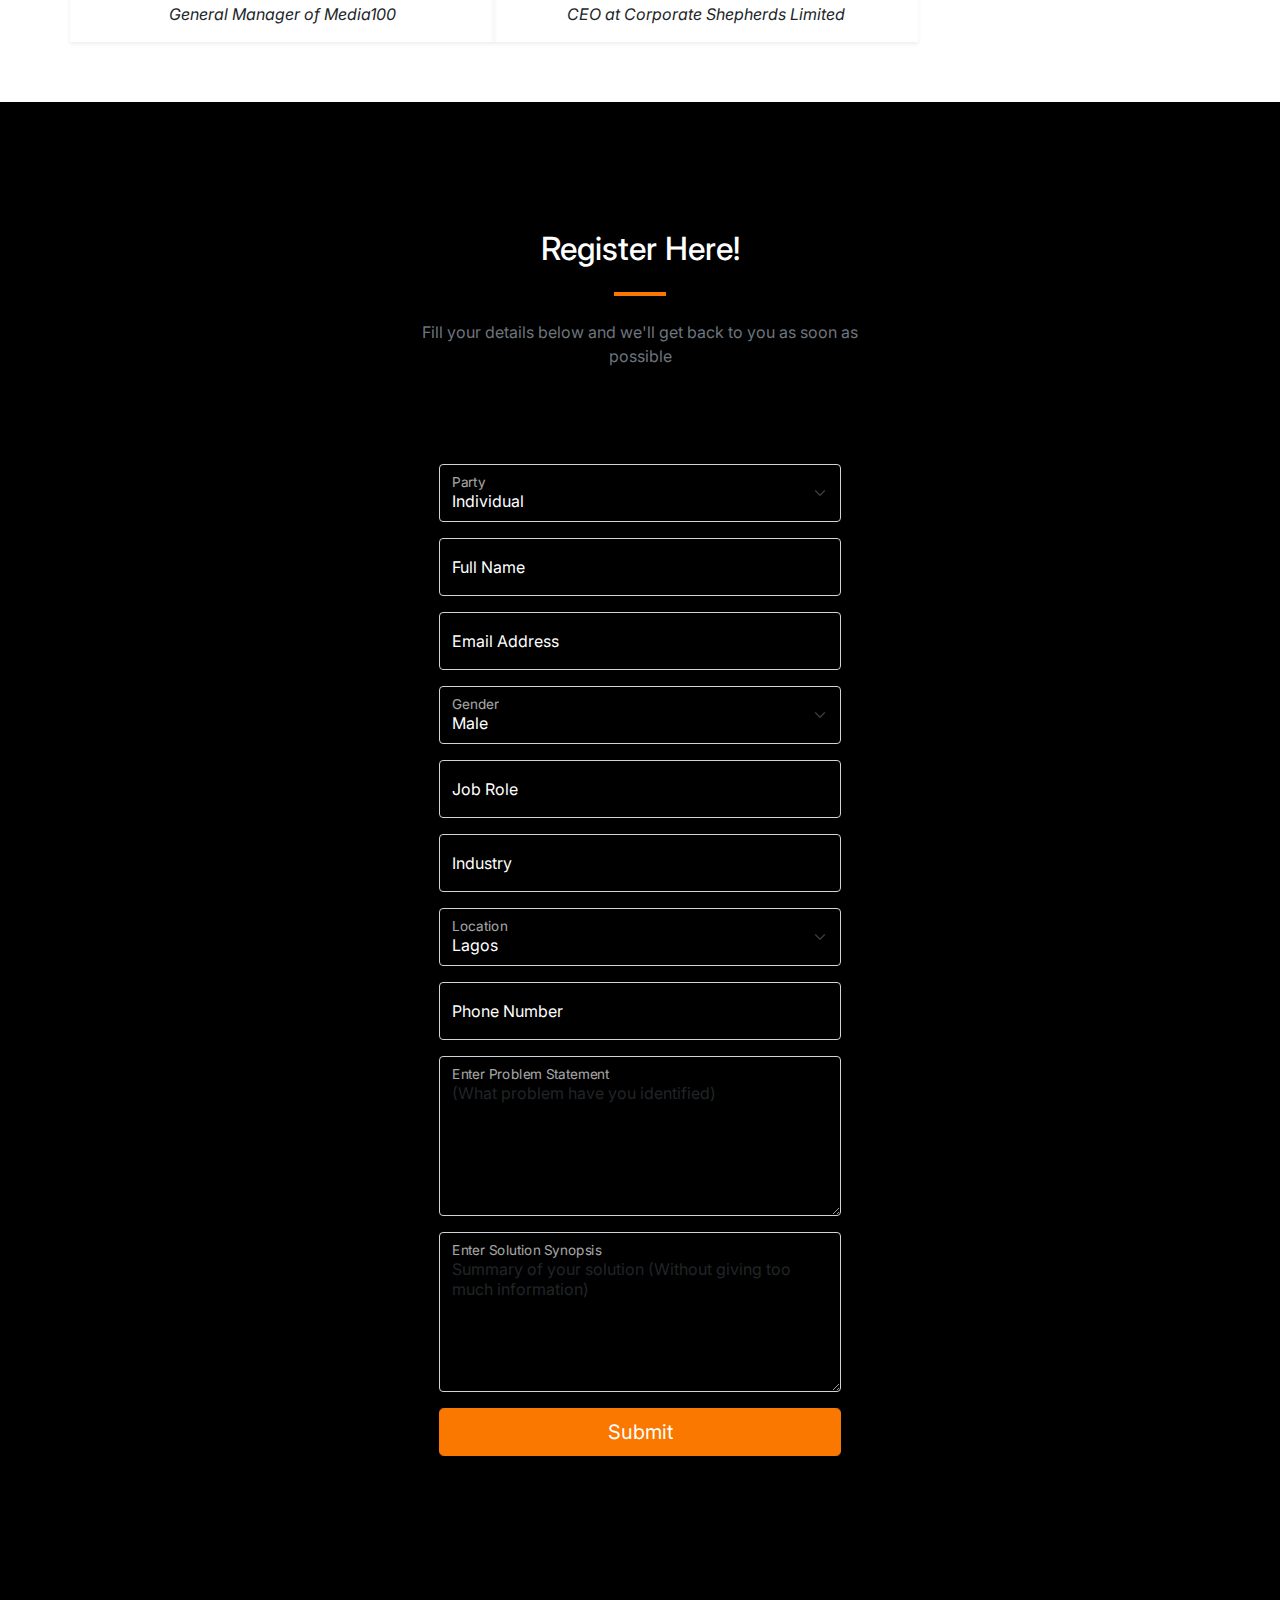
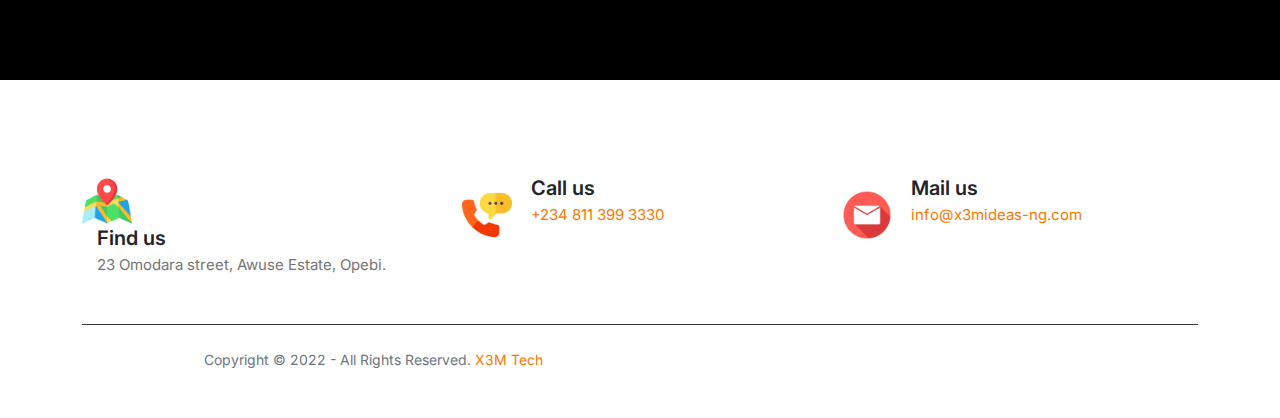
==== commit 8570d95a: "Added name for team" ====
--- a/index.html
+++ b/index.html
@@ -71,15 +71,14 @@
             <hr class="divider" />
           </div>
   
-          <div class="row">
+          <div class="row"> <!--Beginning of first row-->
   
-            <div class="col-lg-auto col-md-auto">
+            <div class="col-lg-auto col-md-auto shadow-sm text-center">
               <div class="member" data-aos="fade-up" data-aos-delay="100">
                 <img src="assets/img/CHUKA.jpg" alt="Chuka" class="img-fluid">
                 <div class="member-info">
                   <div class="member-info-content">
-                    <h4>Chuka Obi</h4>
-                    <span>Director, Creativity & Innovations at Globacom</span>
+                    
                     <div class="social">
                       <a href=""><i class="bi bi-twitter"></i></a>
                       <a href=""><i class="bi bi-facebook"></i></a>
@@ -89,15 +88,15 @@
                   </div>
                 </div>
               </div>
+              <h4>Chuka Obi</h4>
+              <p><i>Director, Creativity & Innovations at Globacom</i></p>
             </div>
   
-            <div class="col-lg-auto col-md-auto">
+            <div class="col-lg-auto col-md-auto shadow-sm text-center">
               <div class="member" data-aos="fade-up" data-aos-delay="200">
                 <img src="assets/img/NORA.jpg" alt="Nora" class="img-fluid">
                 <div class="member-info">
                   <div class="member-info-content">
-                    <h4>Nora Ikoh</h4>
-                    <span>Head, CX Operations at Kuda Microfinance Bank</span>
                     <div class="social">
                       <a href=""><i class="bi bi-twitter"></i></a>
                       <a href=""><i class="bi bi-facebook"></i></a>
@@ -107,15 +106,15 @@
                   </div>
                 </div>
               </div>
-            </div>
-
-            <div class="col-lg-auto col-md-auto">
+              <h4>Nora Ikoh</h4>
+              <p><i>Head, CX Operations at Kuda Microfinance Bank</i></p>
+            </div>
+
+            <div class="col-lg-auto col-md-auto shadow-sm text-center">
                 <div class="member" data-aos="fade-up" data-aos-delay="400">
                   <img src="assets/img/MIKE.png" alt="Mike" class="img-fluid">
                   <div class="member-info">
                     <div class="member-info-content">
-                      <h4>Michael Miller</h4>
-                      <span>Executive creative director at X3M Ideas</span>
                       <div class="social">
                         <a href=""><i class="bi bi-twitter"></i></a>
                         <a href=""><i class="bi bi-facebook"></i></a>
@@ -125,68 +124,51 @@
                         </div>
                     </div>
                   </div>
-                </div>
-  <!-- OPTED OUT OF THE PROGRAMME 
-            <div class="col-lg-auto col-md-auto">
-              <div class="member" data-aos="fade-up" data-aos-delay="300">
-                <img src="assets/img/team-3.jpg" class="img-fluid" alt="">
-                <div class="member-info">
-                  <div class="member-info-content">
-                    <h4>Yinka Adebayo</h4>
-                    <span>Director, Buying Services at MediaReach OMD Nigeria</span>
-                    <div class="social">
-                      <a href=""><i class="bi bi-twitter"></i></a>
-                      <a href=""><i class="bi bi-facebook"></i></a>
-                      <a href=""><i class="bi bi-instagram"></i></a>
-                      <a href=""><i class="bi bi-linkedin"></i></a>
-                    </div>
-                  </div>
-                </div>
-              </div>
-            </div>
-        -->
+                    <h4>Michael Miller</h4>
+                    <p><i>Executive creative director at X3M Ideas</i></p>
+                </div>
             
-          </div> 
+          </div> <!--End of first row-->
 
           <!--Beginning of second row-->
           <div class="row">
             
             
-                <div class="col-lg-auto col-md-auto">
+                <div class="col-lg-auto col-md-auto shadow-sm text-center">
                     <div class="member" data-aos="fade-up" data-aos-delay="300">
-                    <img src="assets/img/AYO.jpg" alt="Ayo" class="img-fluid">
-                    <div class="member-info">
-                        <div class="member-info-content">
-                        <h4>Ayodeji Ajayi</h4>
-                        <span>General Manager of Media100</span>
-                        <div class="social">
-                            <a href=""><i class="bi bi-twitter"></i></a>
-                            <a href=""><i class="bi bi-facebook"></i></a>
-                            <a href=""><i class="bi bi-instagram"></i></a>
-                            <a href=""><i class="bi bi-linkedin"></i></a>
-                        </div>
-                        </div>
-                    </div>
-                    </div>
-                </div>
-
-
-                <div class="col-lg-auto col-md-auto">
+                        <img src="assets/img/AYO.jpg" alt="Ayo" class="img-fluid">
+                        <div class="member-info">
+                            <div class="member-info-content">
+                                <div class="social">
+                                    <a href=""><i class="bi bi-twitter"></i></a>
+                                    <a href=""><i class="bi bi-facebook"></i></a>
+                                    <a href=""><i class="bi bi-instagram"></i></a>
+                                    <a href=""><i class="bi bi-linkedin"></i></a>
+                                </div>
+                            </div>
+                        </div>
+                    </div>
+                    <h4>Ayodeji Ajayi</h4>
+                    <p><i>General Manager of Media100</i></p>
+                </div>
+
+
+                <div class="col-lg-auto col-md-auto shadow-sm text-center">
                     <div class="member" data-aos="fade-up" data-aos-delay="100">
-                    <img src="assets/img/IDDY.jpg" alt="Iddy" class="img-fluid">
-                    <div class="member-info">
-                        <div class="member-info-content">
-                        <h4>Iddy Enang</h4>
-                        <span>CEO at Corporate Shepherds Limited</span>
-                        <div class="social">
-                            <a href=""><i class="bi bi-twitter"></i></a>
-                            <a href=""><i class="bi bi-facebook"></i></a>
-                            <a href=""><i class="bi bi-instagram"></i></a>
-                            <a href=""><i class="bi bi-linkedin"></i></a>
-                        </div>
-                        </div>
-                    </div>
-                    </div>
+                        <img src="assets/img/IDDY.jpg" alt="Iddy" class="img-fluid">
+                        <div class="member-info">
+                            <div class="member-info-content">
+                                <div class="social">
+                                    <a href=""><i class="bi bi-twitter"></i></a>
+                                    <a href=""><i class="bi bi-facebook"></i></a>
+                                    <a href=""><i class="bi bi-instagram"></i></a>
+                                    <a href=""><i class="bi bi-linkedin"></i></a>
+                                </div>
+                            </div>
+                        </div>
+                    </div>
+                    <h4>Iddy Enang</h4>
+                    <p><i>CEO at Corporate Shepherds Limited</i></p>
                 </div>
 
             </div> <!--End of second row-->
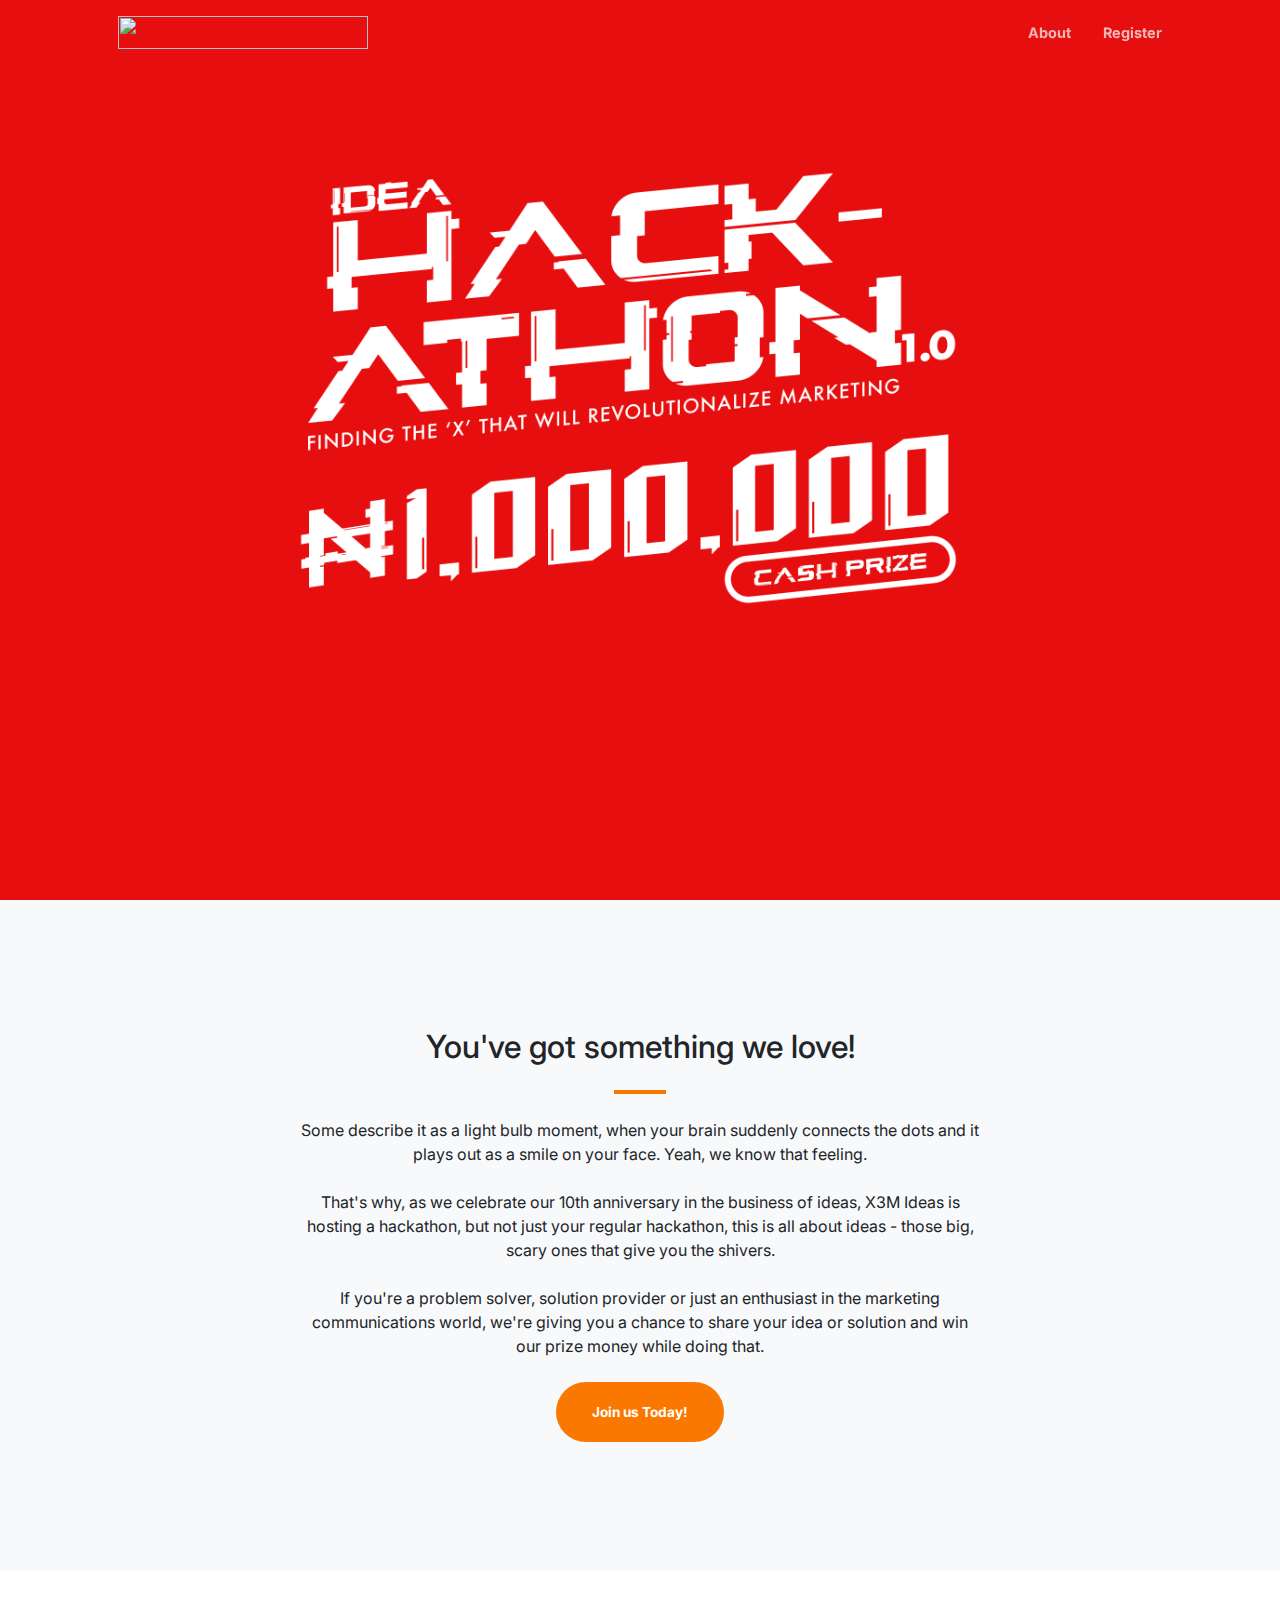
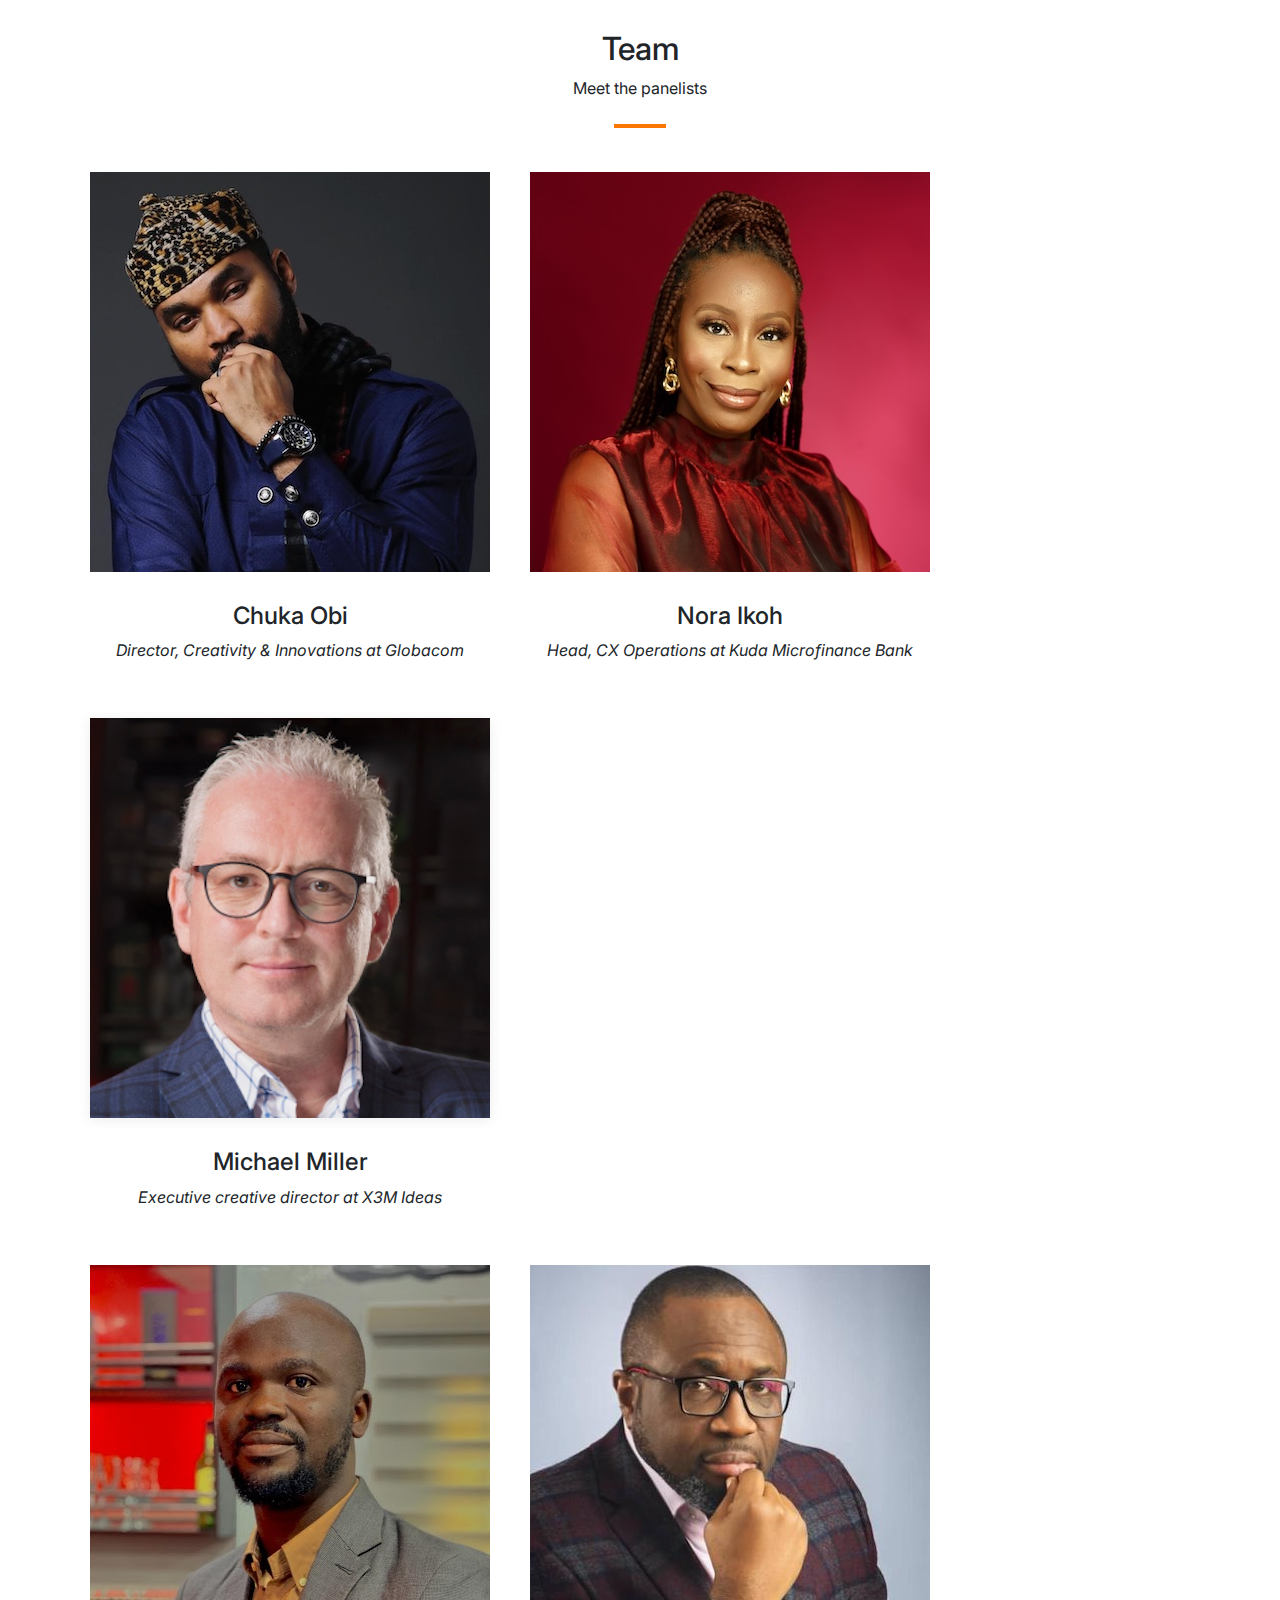
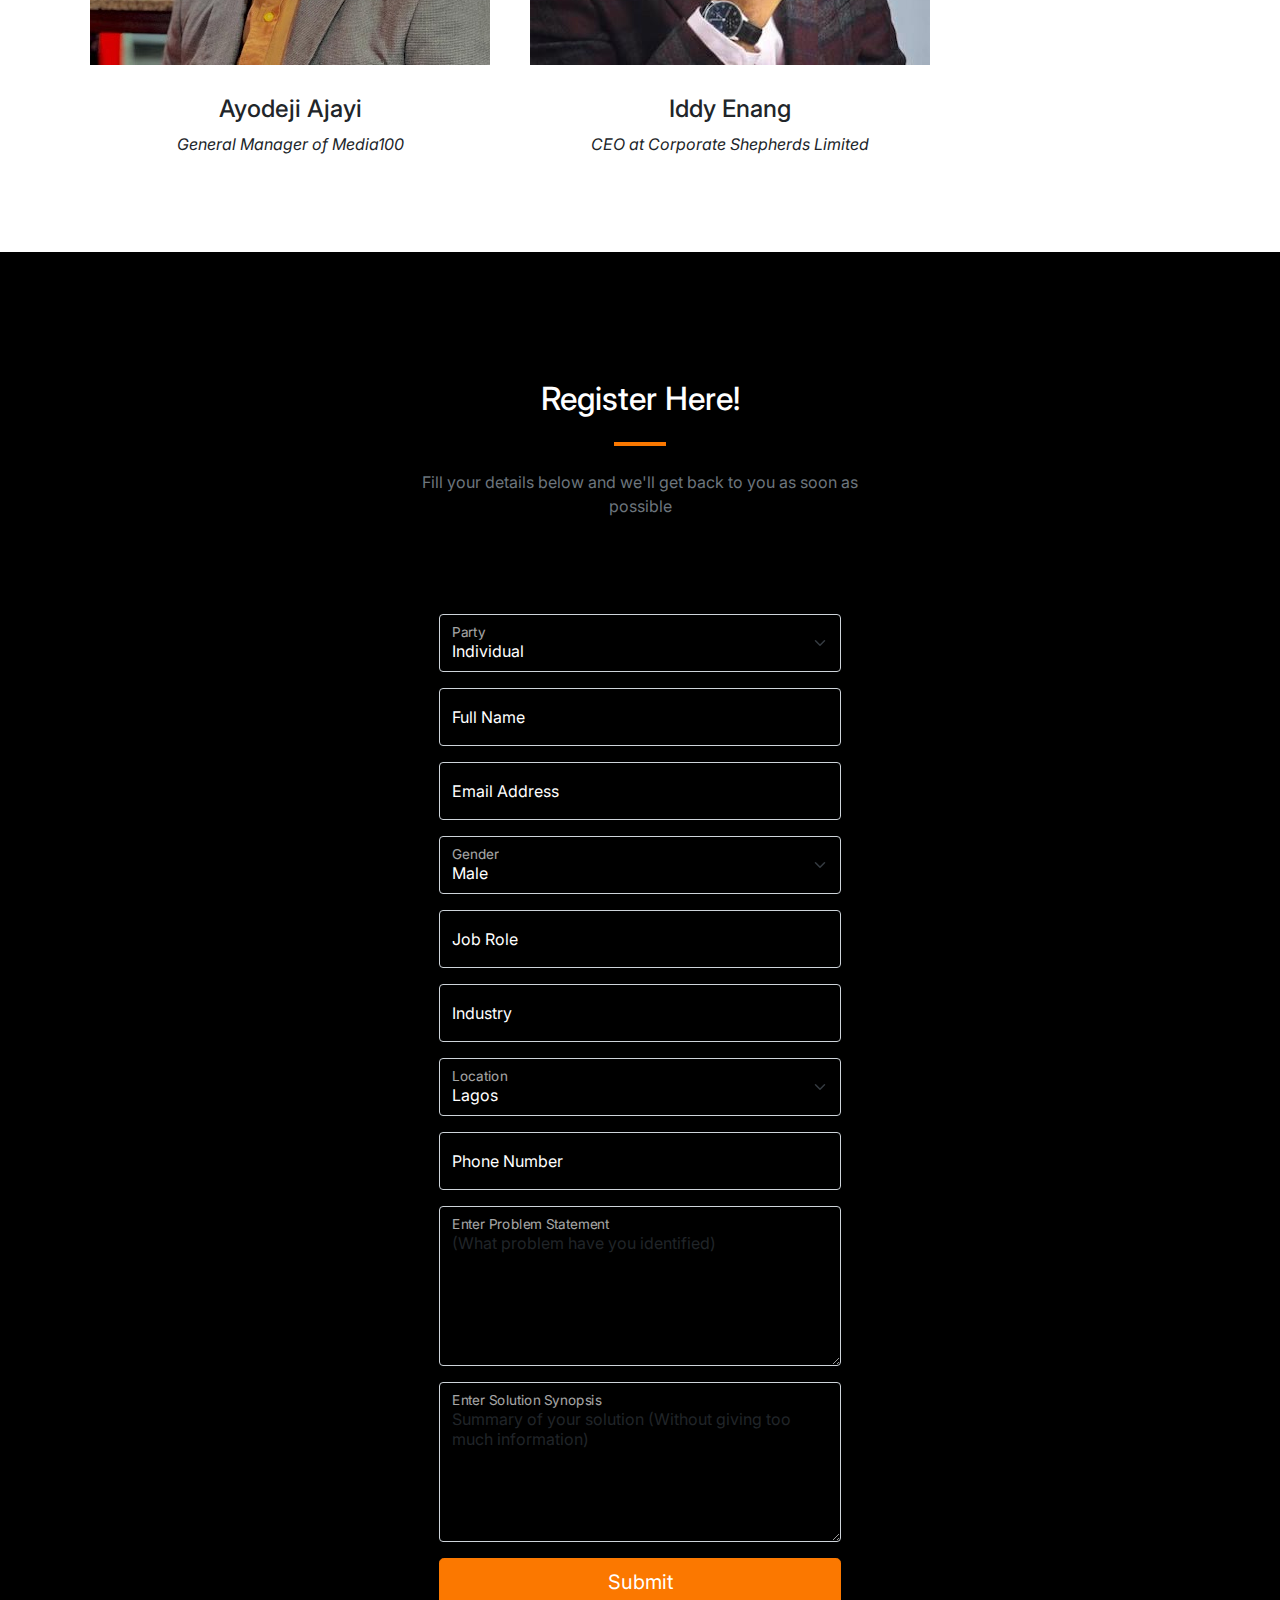
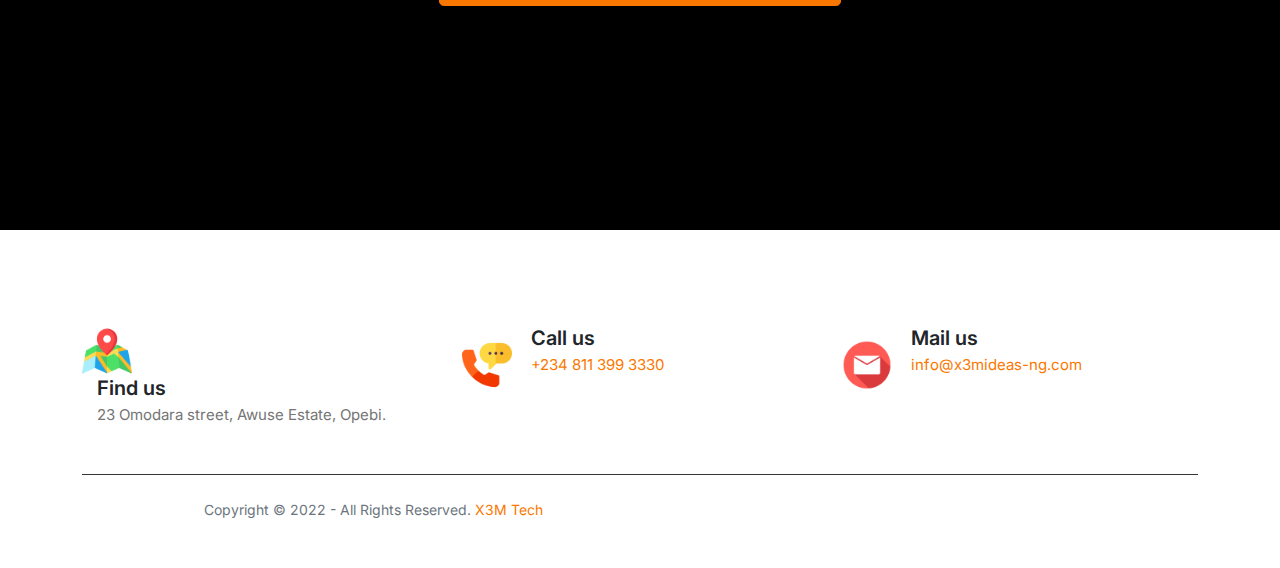
==== commit a7433685: "Added padding for team page" ====
--- a/index.html
+++ b/index.html
@@ -73,7 +73,7 @@
   
           <div class="row"> <!--Beginning of first row-->
   
-            <div class="col-lg-auto col-md-auto shadow-sm text-center">
+            <div class="col-lg-auto col-md-auto text-center" style="padding: 20px">
               <div class="member" data-aos="fade-up" data-aos-delay="100">
                 <img src="assets/img/CHUKA.jpg" alt="Chuka" class="img-fluid">
                 <div class="member-info">
@@ -92,7 +92,7 @@
               <p><i>Director, Creativity & Innovations at Globacom</i></p>
             </div>
   
-            <div class="col-lg-auto col-md-auto shadow-sm text-center">
+            <div class="col-lg-auto col-md-auto text-center" style="padding: 20px">
               <div class="member" data-aos="fade-up" data-aos-delay="200">
                 <img src="assets/img/NORA.jpg" alt="Nora" class="img-fluid">
                 <div class="member-info">
@@ -110,8 +110,8 @@
               <p><i>Head, CX Operations at Kuda Microfinance Bank</i></p>
             </div>
 
-            <div class="col-lg-auto col-md-auto shadow-sm text-center">
-                <div class="member" data-aos="fade-up" data-aos-delay="400">
+            <div class="col-lg-auto col-md-auto text-center" style="padding: 20px">
+                <div class="member portfolio-wrap" data-aos="fade-up" data-aos-delay="400">
                   <img src="assets/img/MIKE.png" alt="Mike" class="img-fluid">
                   <div class="member-info">
                     <div class="member-info-content">
@@ -134,7 +134,7 @@
           <div class="row">
             
             
-                <div class="col-lg-auto col-md-auto shadow-sm text-center">
+                <div class="col-lg-auto col-md-auto text-center" style="padding: 20px">
                     <div class="member" data-aos="fade-up" data-aos-delay="300">
                         <img src="assets/img/AYO.jpg" alt="Ayo" class="img-fluid">
                         <div class="member-info">
@@ -153,7 +153,7 @@
                 </div>
 
 
-                <div class="col-lg-auto col-md-auto shadow-sm text-center">
+                <div class="col-lg-auto col-md-auto text-center" style="padding: 20px">
                     <div class="member" data-aos="fade-up" data-aos-delay="100">
                         <img src="assets/img/IDDY.jpg" alt="Iddy" class="img-fluid">
                         <div class="member-info">
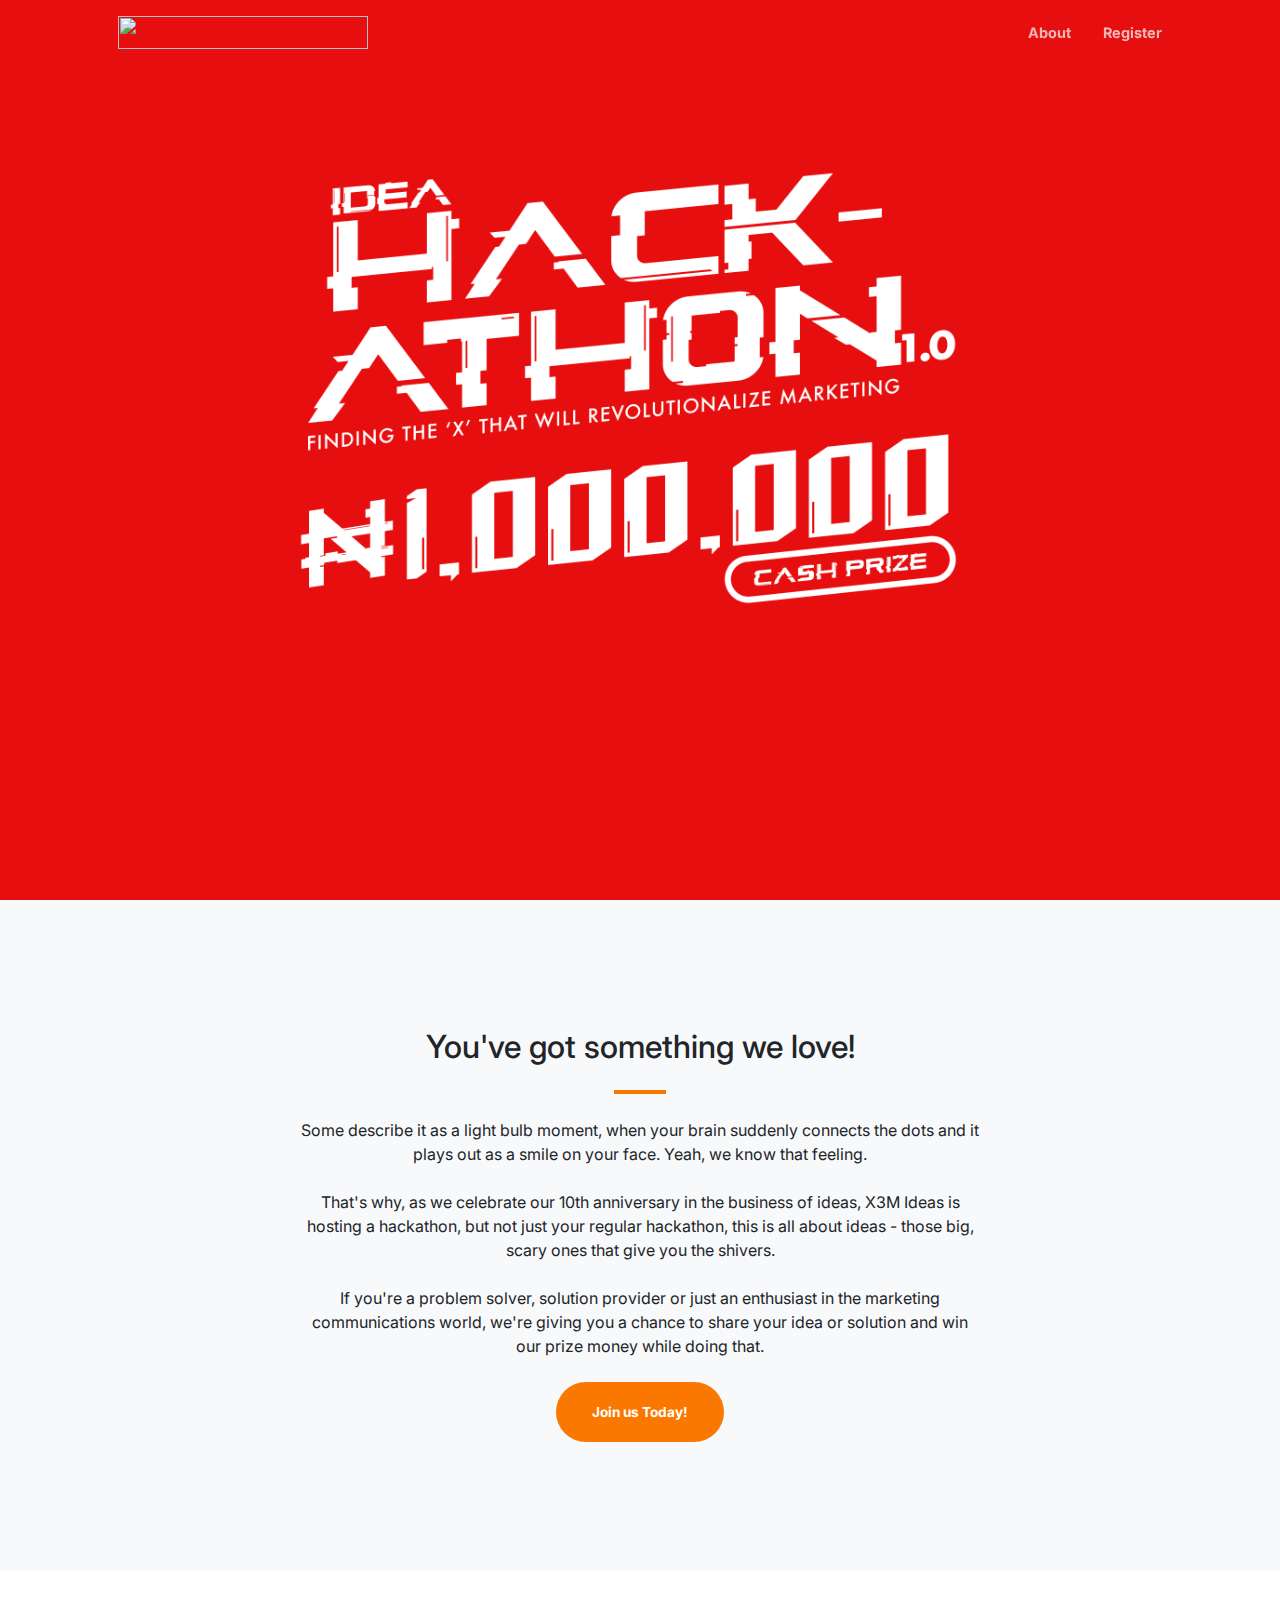
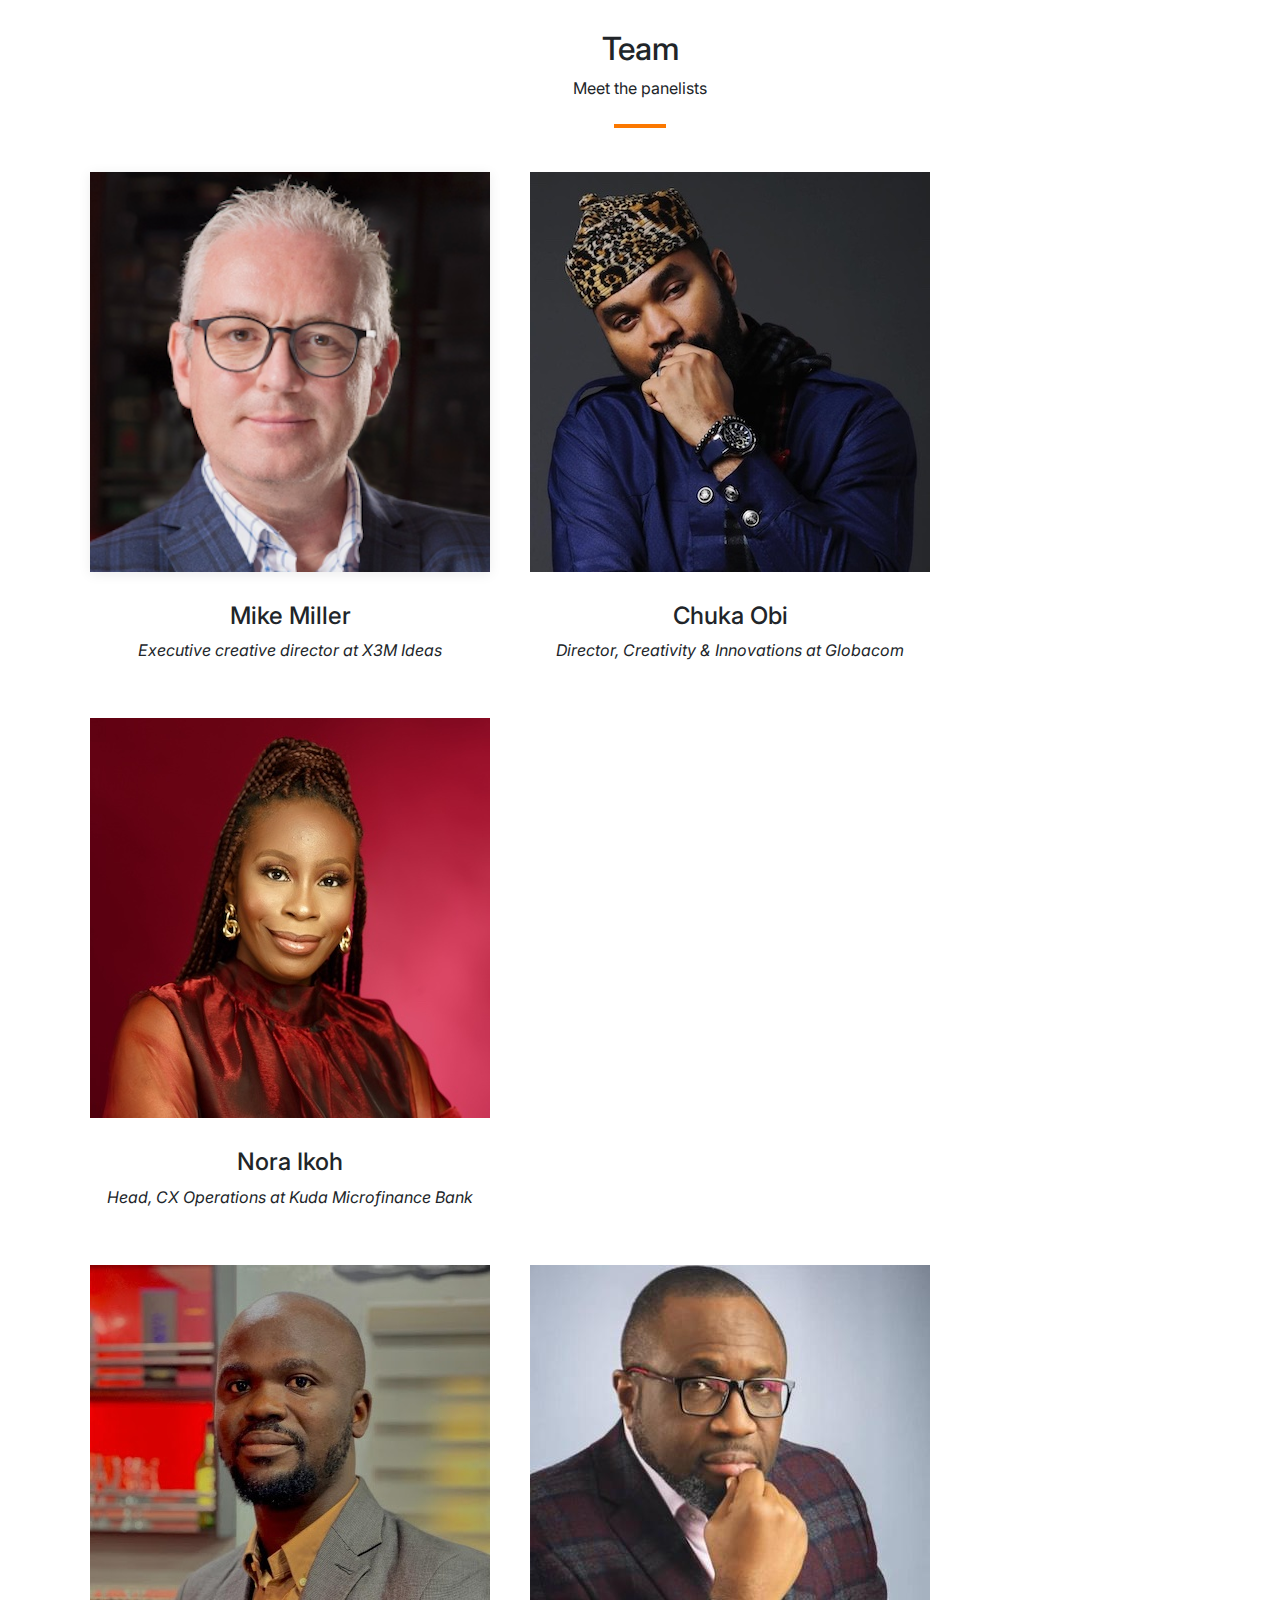
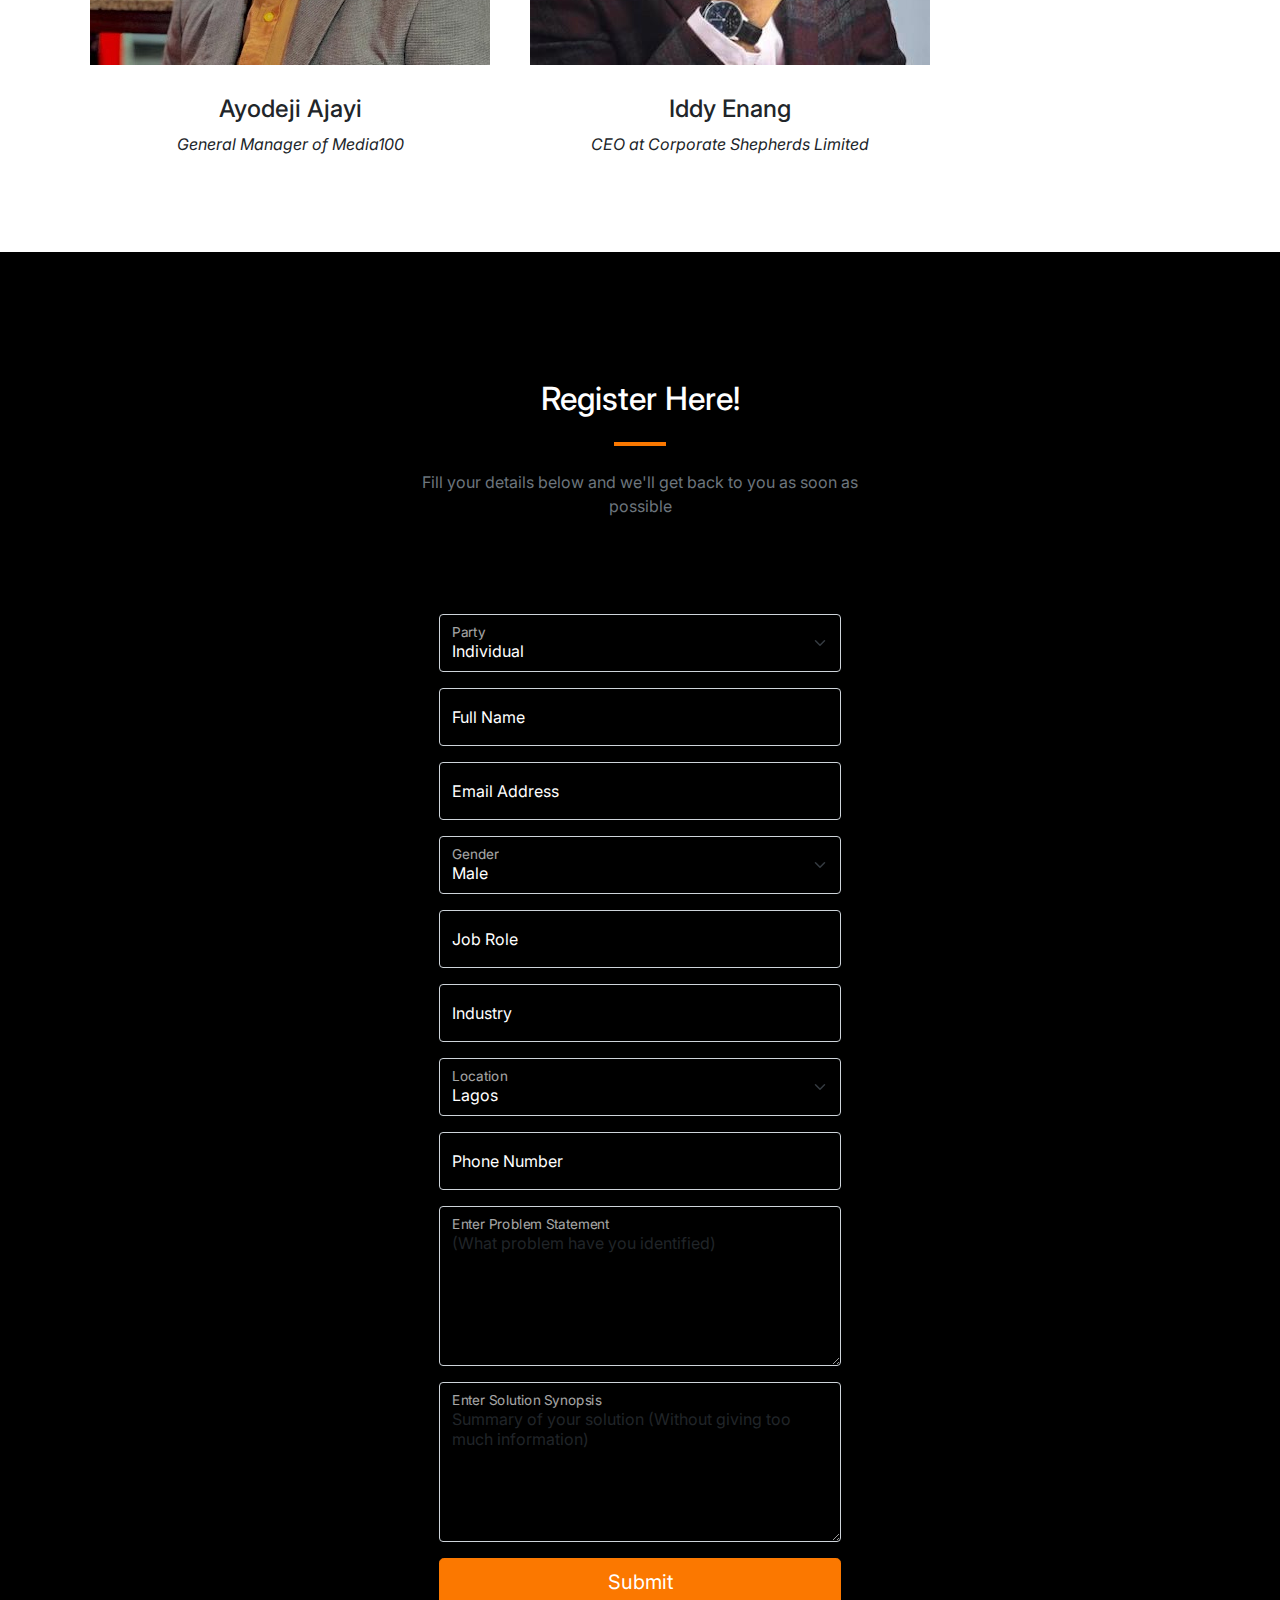
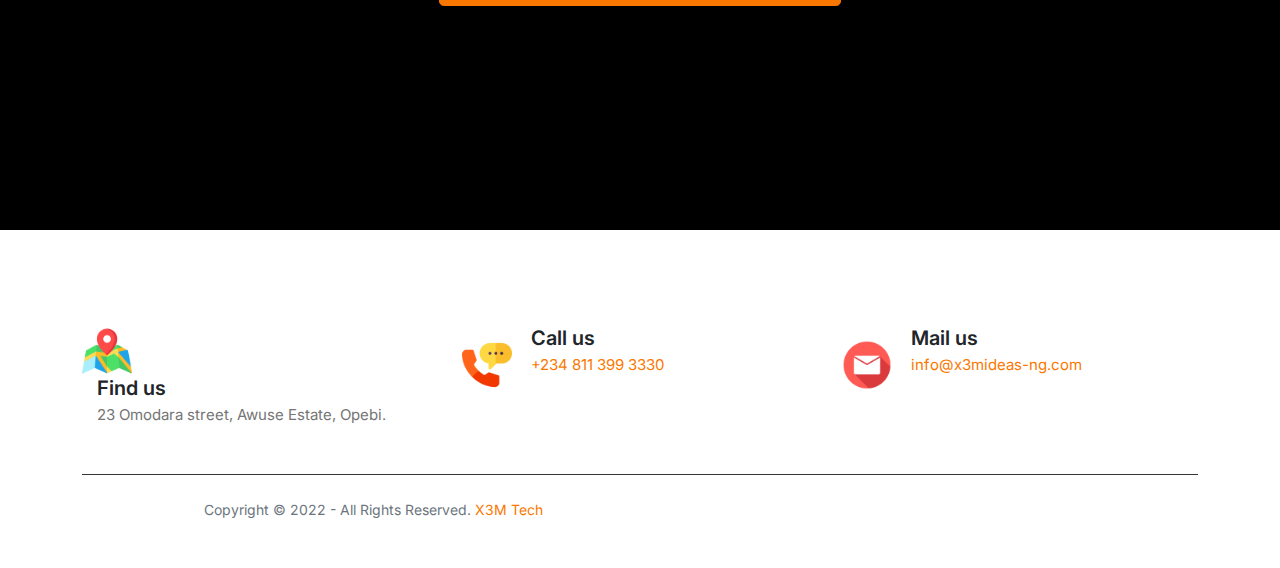
==== commit ce62a2eb: "Changed name to Mike Miller" ====
--- a/index.html
+++ b/index.html
@@ -74,6 +74,25 @@
           <div class="row"> <!--Beginning of first row-->
   
             <div class="col-lg-auto col-md-auto text-center" style="padding: 20px">
+                <div class="member portfolio-wrap" data-aos="fade-up" data-aos-delay="400">
+                  <img src="assets/img/MIKE.png" alt="Mike" class="img-fluid">
+                  <div class="member-info">
+                    <div class="member-info-content">
+                      <div class="social">
+                        <a href=""><i class="bi bi-twitter"></i></a>
+                        <a href=""><i class="bi bi-facebook"></i></a>
+                        <a href=""><i class="bi bi-instagram"></i></a>
+                        <a href=""><i class="bi bi-linkedin"></i></a>
+                      </div>
+                        </div>
+                    </div>
+                  </div>
+                    <h4>Mike Miller</h4>
+                    <p><i>Executive creative director at X3M Ideas</i></p>
+                </div>
+            
+
+            <div class="col-lg-auto col-md-auto text-center" style="padding: 20px">
               <div class="member" data-aos="fade-up" data-aos-delay="100">
                 <img src="assets/img/CHUKA.jpg" alt="Chuka" class="img-fluid">
                 <div class="member-info">
@@ -110,23 +129,6 @@
               <p><i>Head, CX Operations at Kuda Microfinance Bank</i></p>
             </div>
 
-            <div class="col-lg-auto col-md-auto text-center" style="padding: 20px">
-                <div class="member portfolio-wrap" data-aos="fade-up" data-aos-delay="400">
-                  <img src="assets/img/MIKE.png" alt="Mike" class="img-fluid">
-                  <div class="member-info">
-                    <div class="member-info-content">
-                      <div class="social">
-                        <a href=""><i class="bi bi-twitter"></i></a>
-                        <a href=""><i class="bi bi-facebook"></i></a>
-                        <a href=""><i class="bi bi-instagram"></i></a>
-                        <a href=""><i class="bi bi-linkedin"></i></a>
-                      </div>
-                        </div>
-                    </div>
-                  </div>
-                    <h4>Michael Miller</h4>
-                    <p><i>Executive creative director at X3M Ideas</i></p>
-                </div>
             
           </div> <!--End of first row-->
 
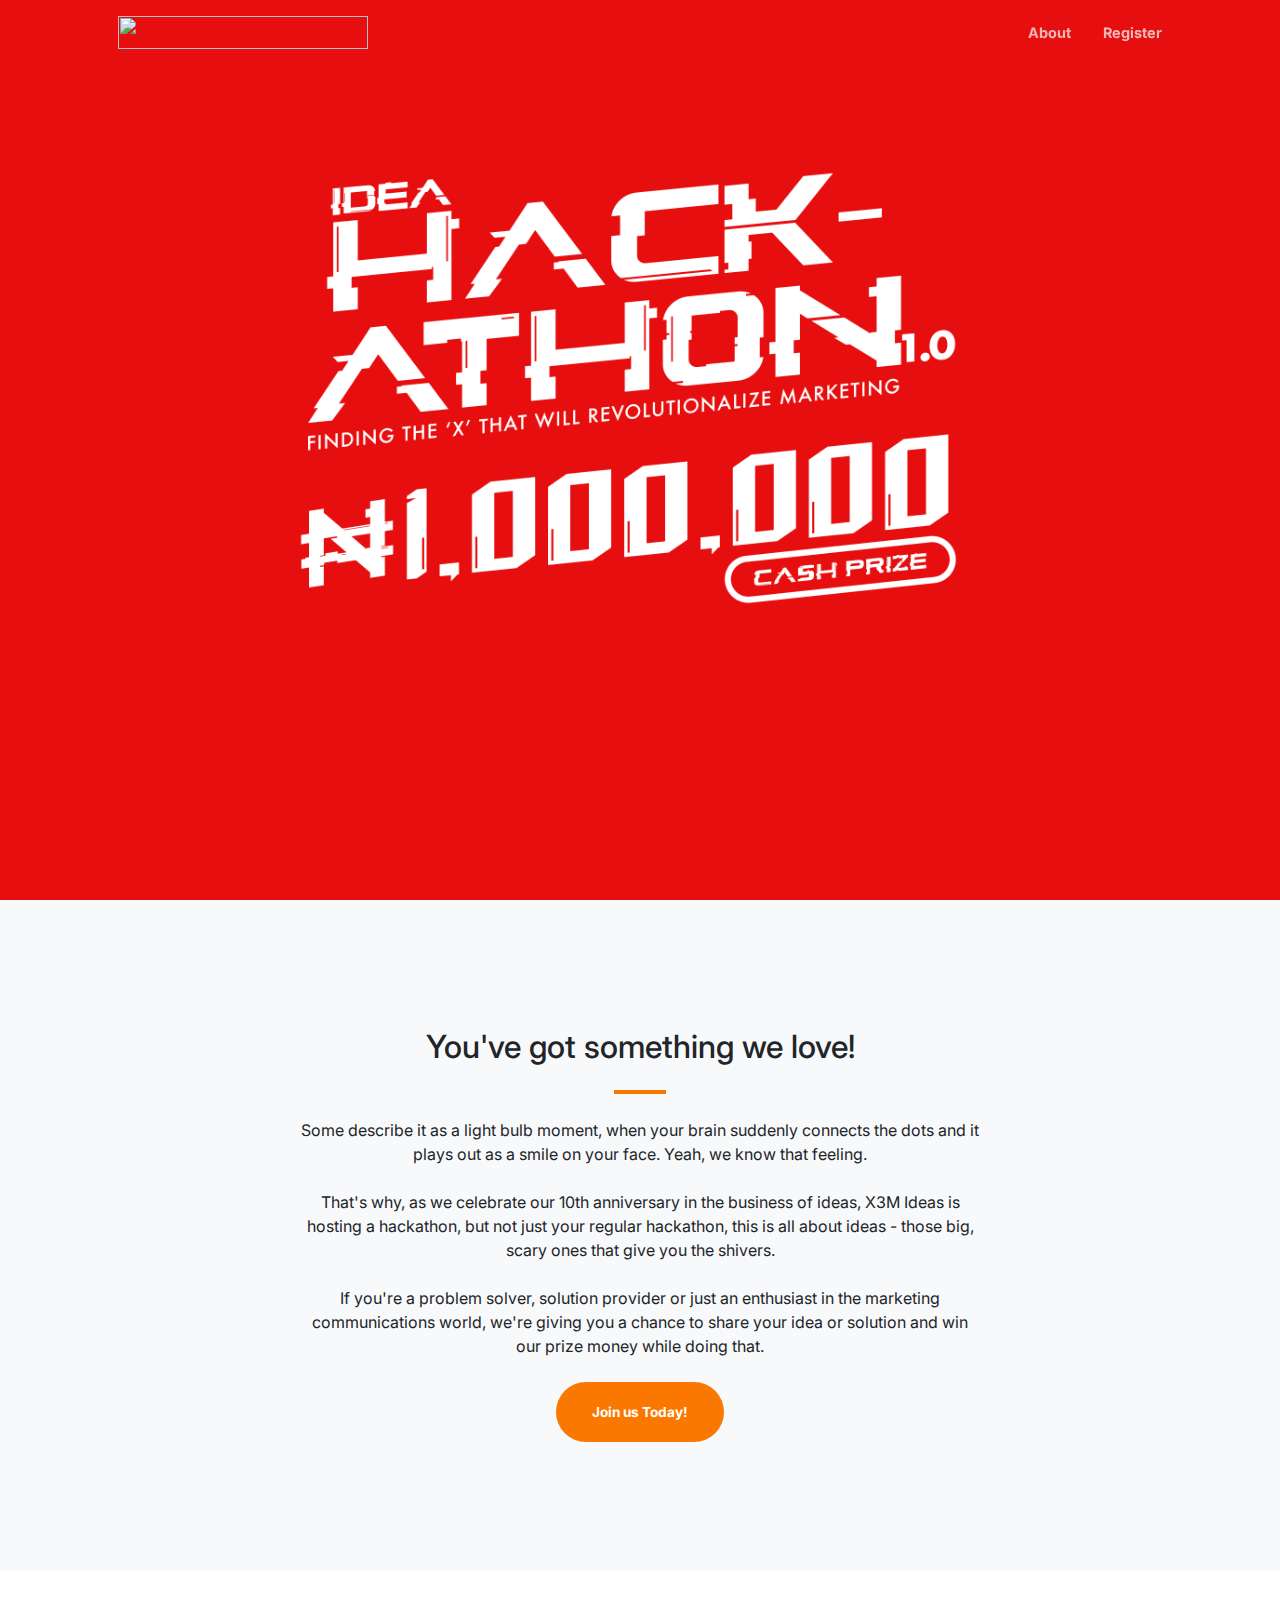
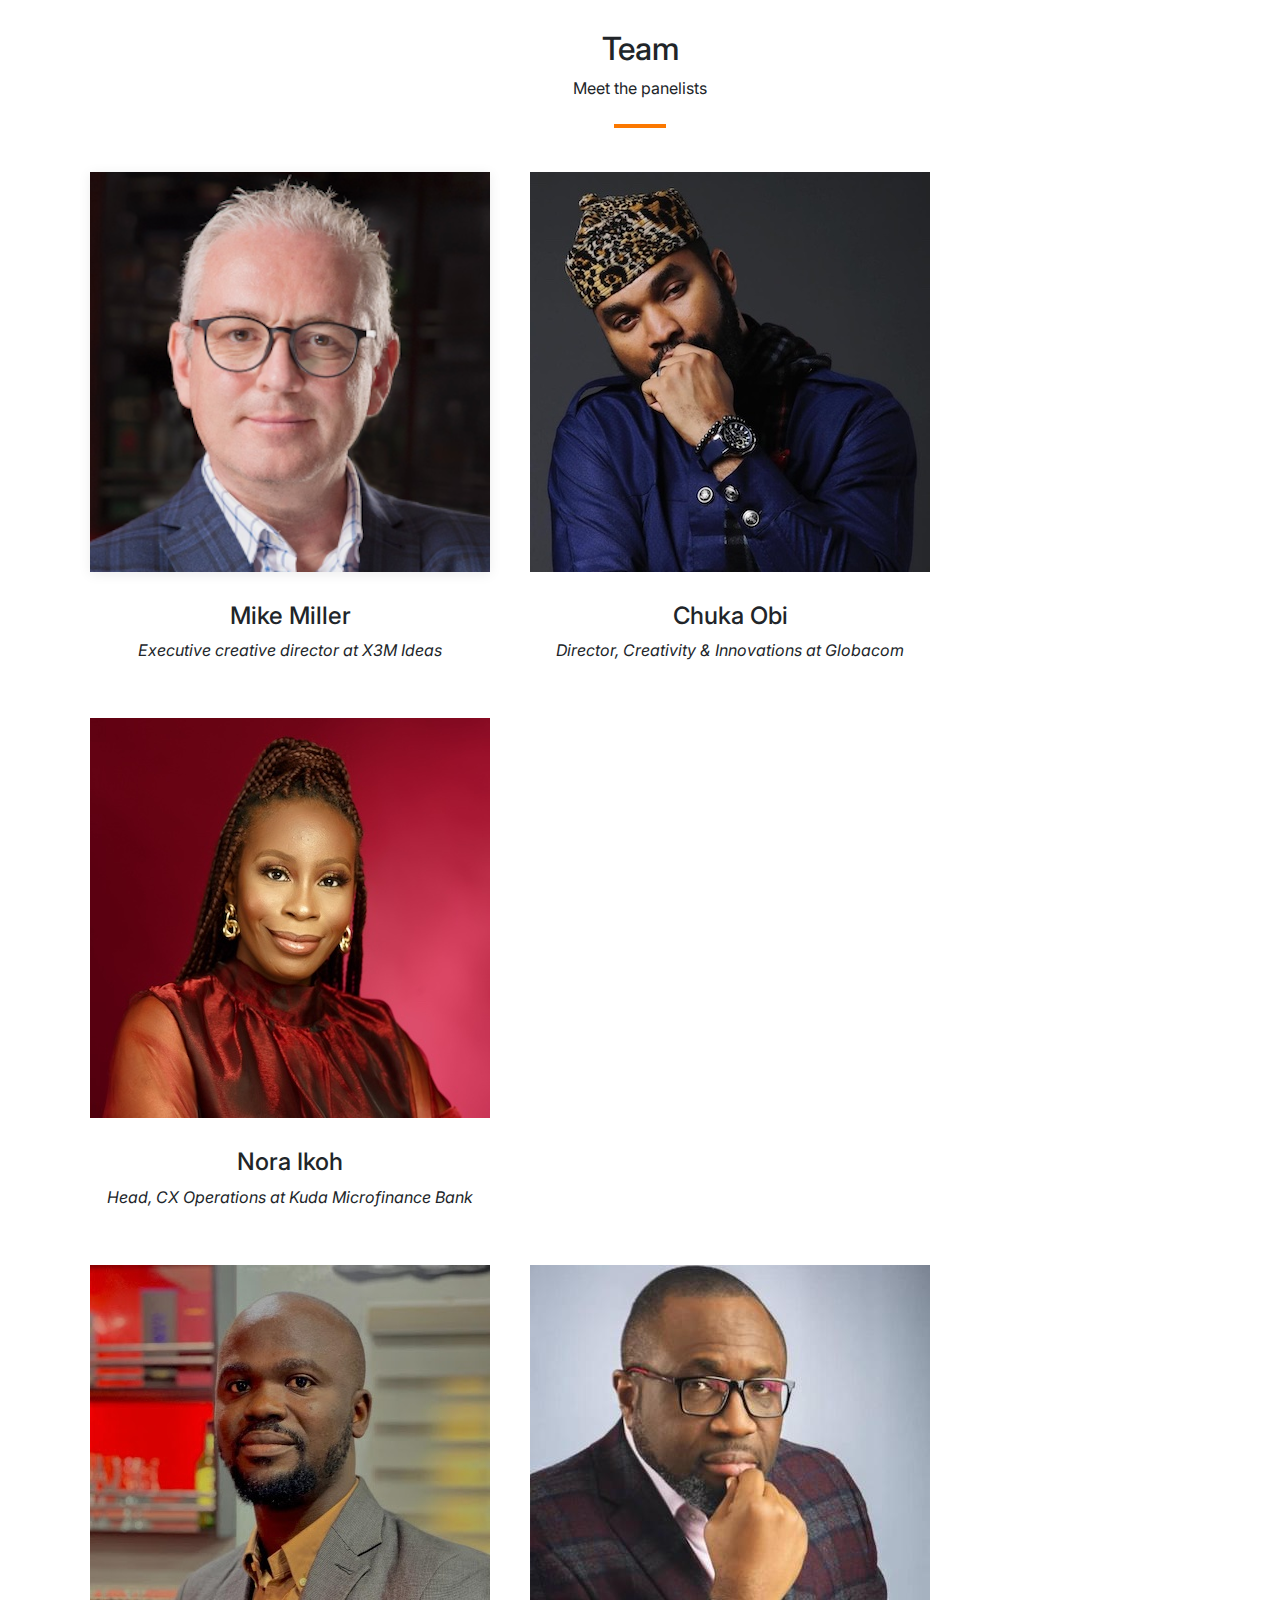
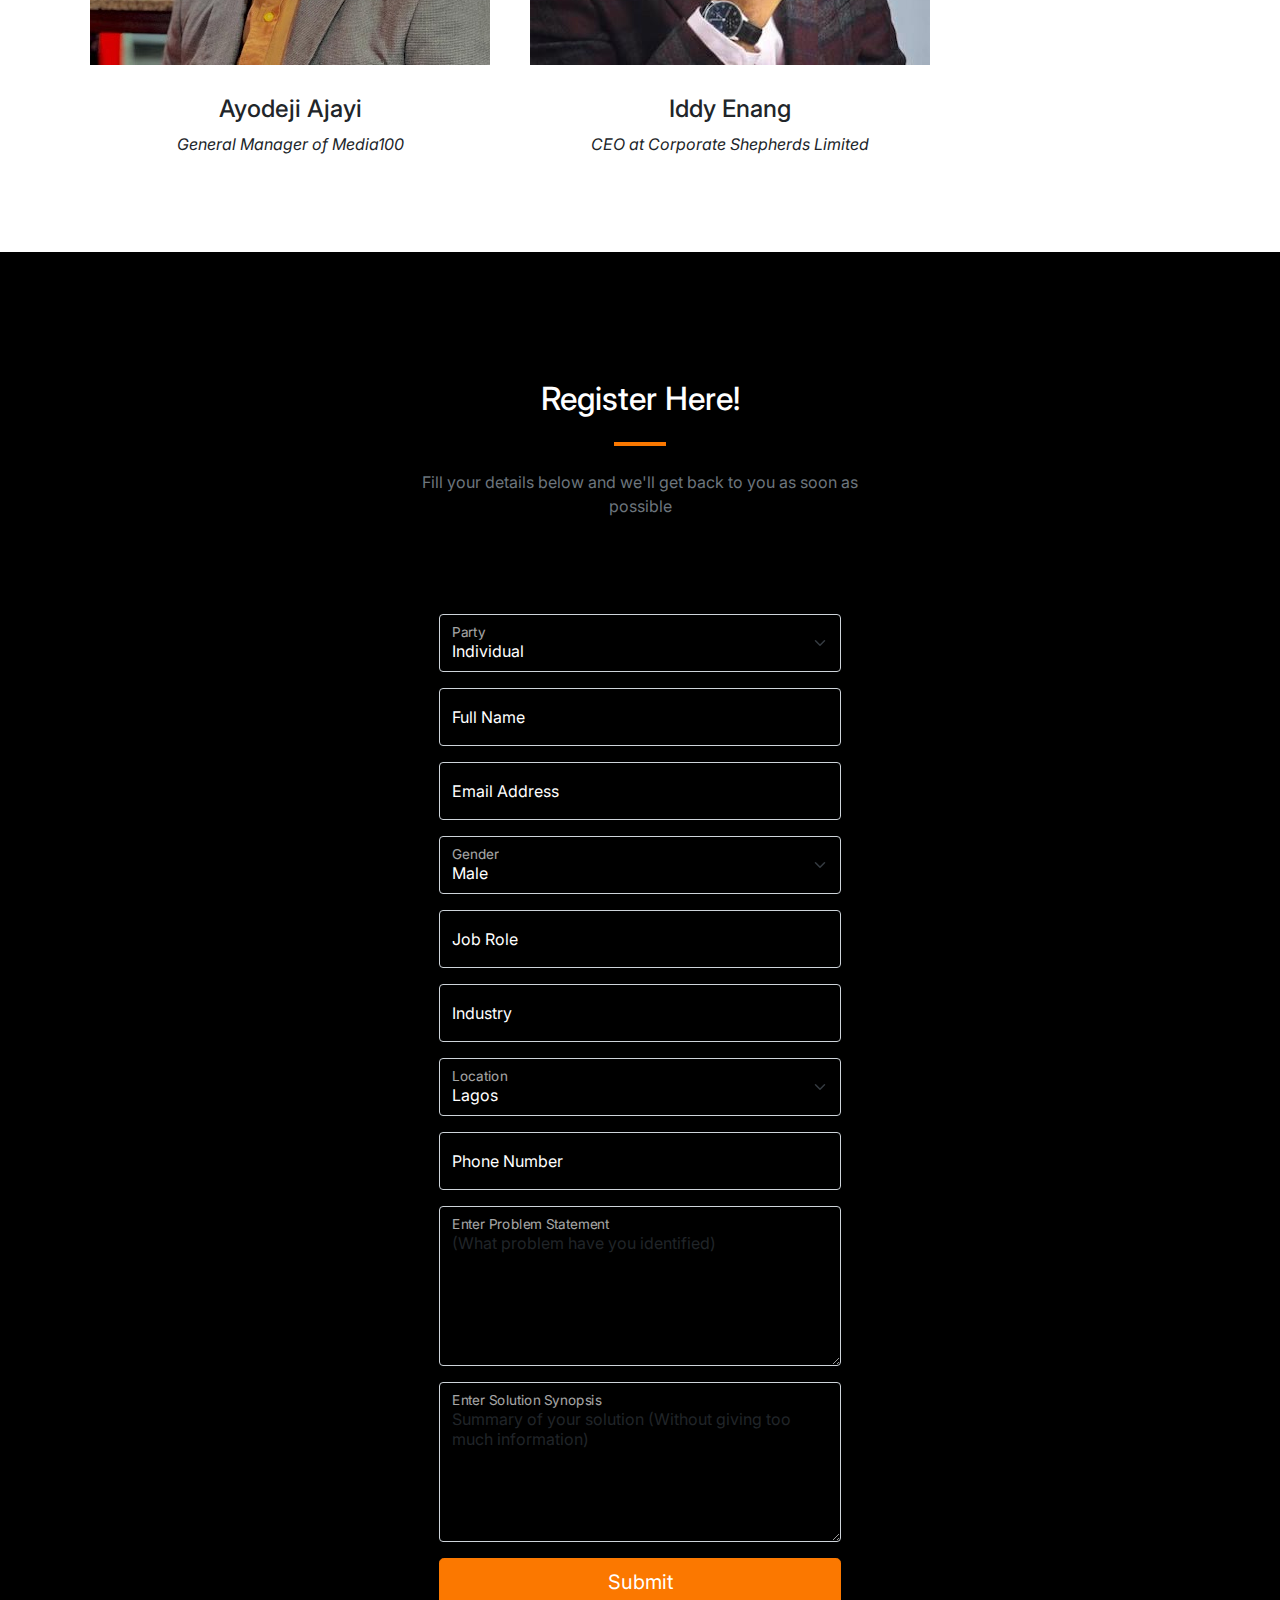
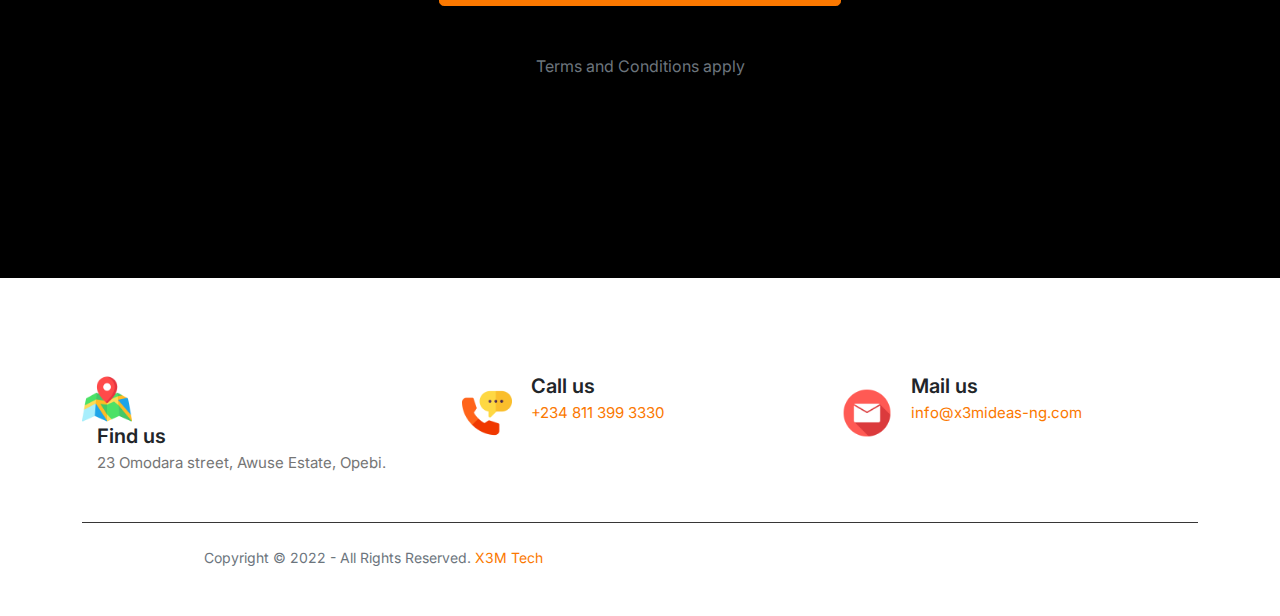
==== commit d77fb6ef: "Added Terms and conditions text" ====
--- a/index.html
+++ b/index.html
@@ -175,9 +175,9 @@
 
             </div> <!--End of second row-->
 
-       </div> 
-
-      </section><!-- End Team Section -->
+       </div>
+
+      </section><!-- End Team  Section -->
   
 
         <!-- Register-->
@@ -286,7 +286,10 @@
                                 </div>
                             </form>
                         </div>
-                        <!--End of new bootstrap form-->                       
+                        <!--End of new bootstrap form-->
+                        <div class="row justify-content-center text-center">
+                            <p class="text-muted mb-4">Terms and Conditions apply</p>
+                        </div>                       
                     </div>
                 </div>
             </div>
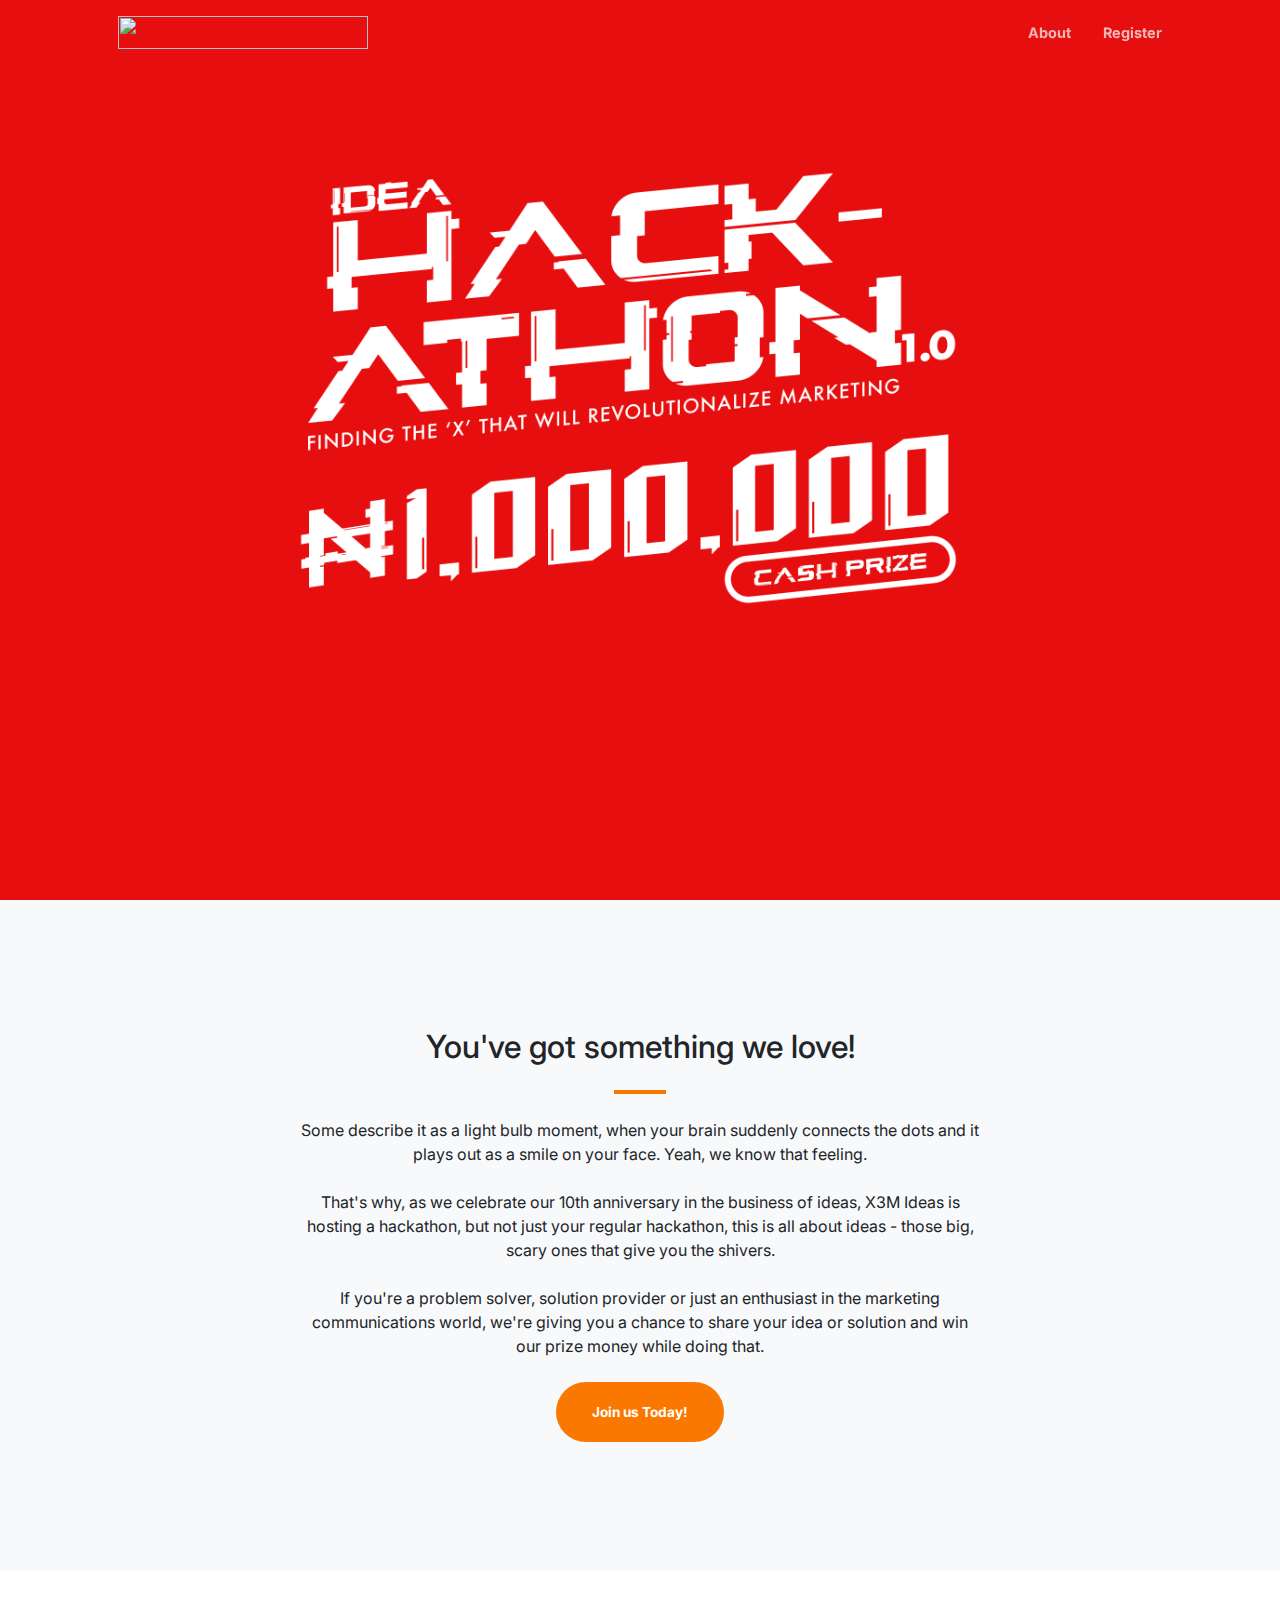
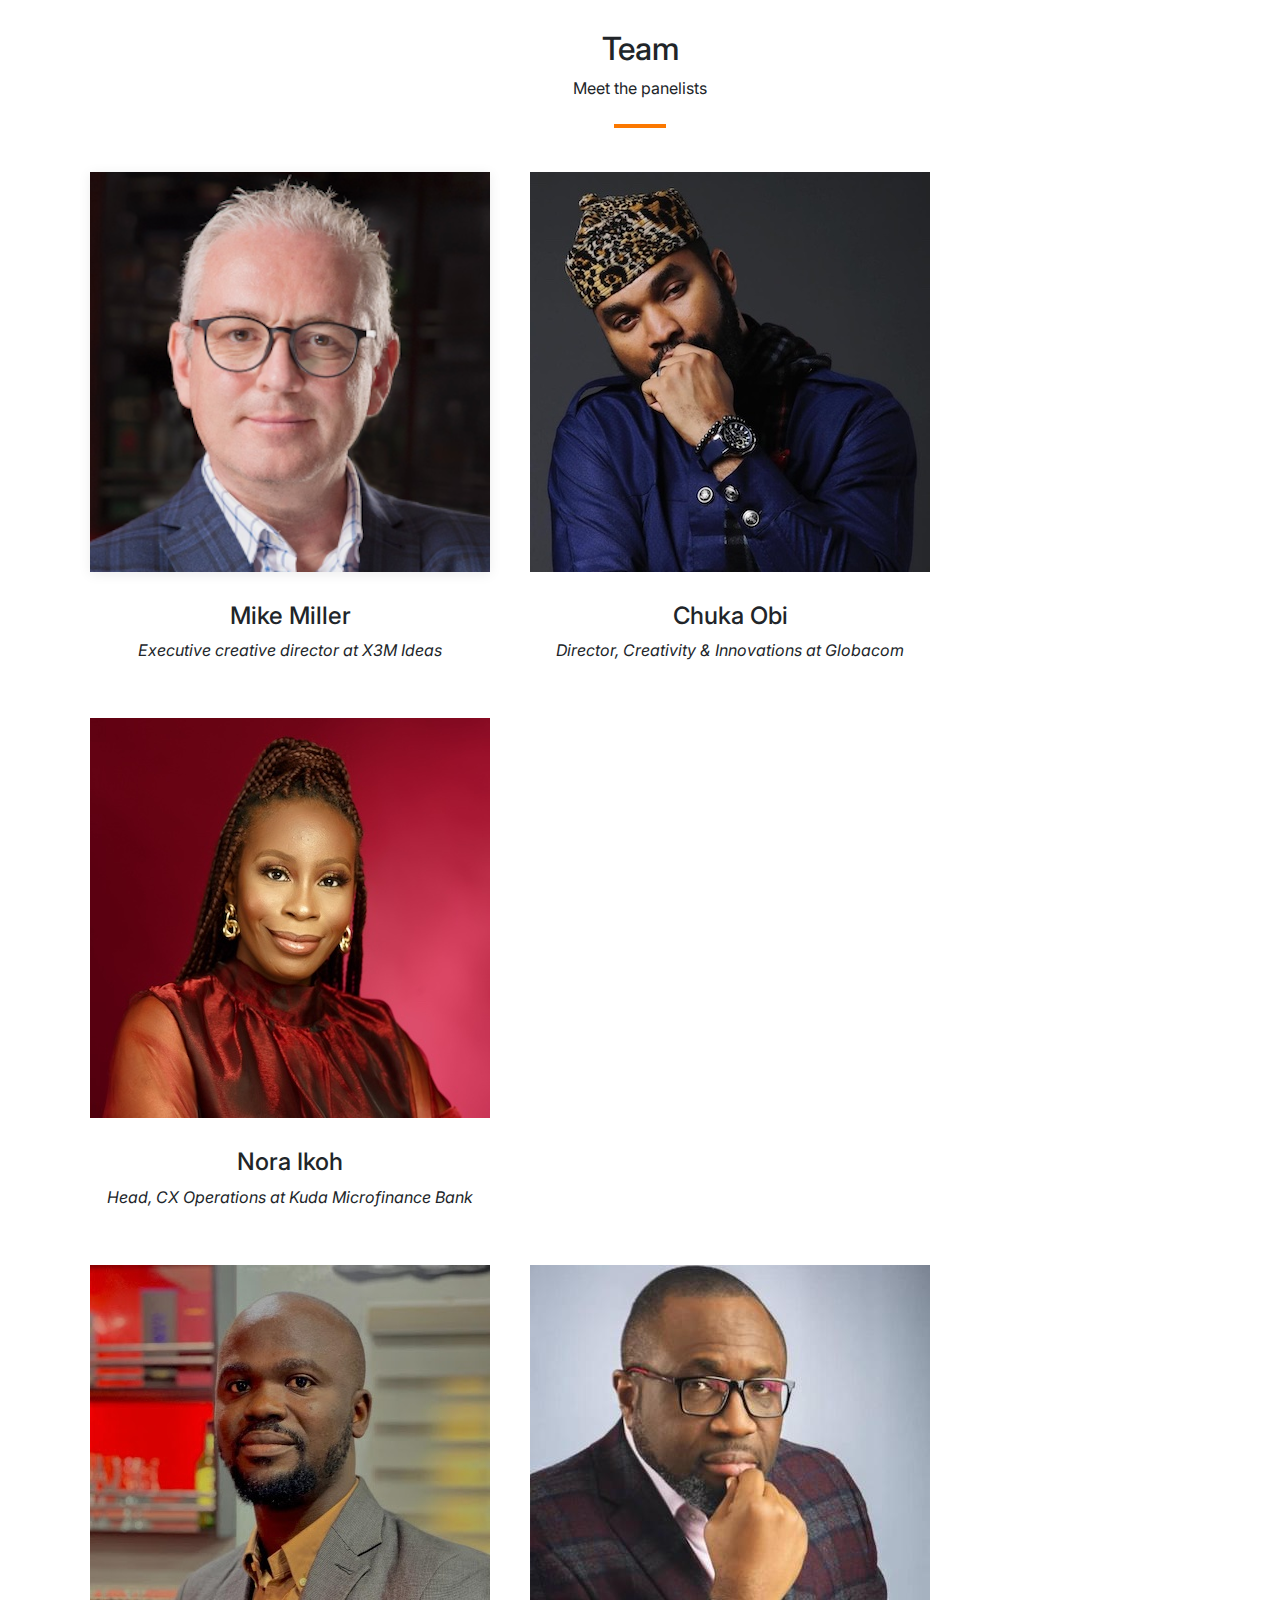
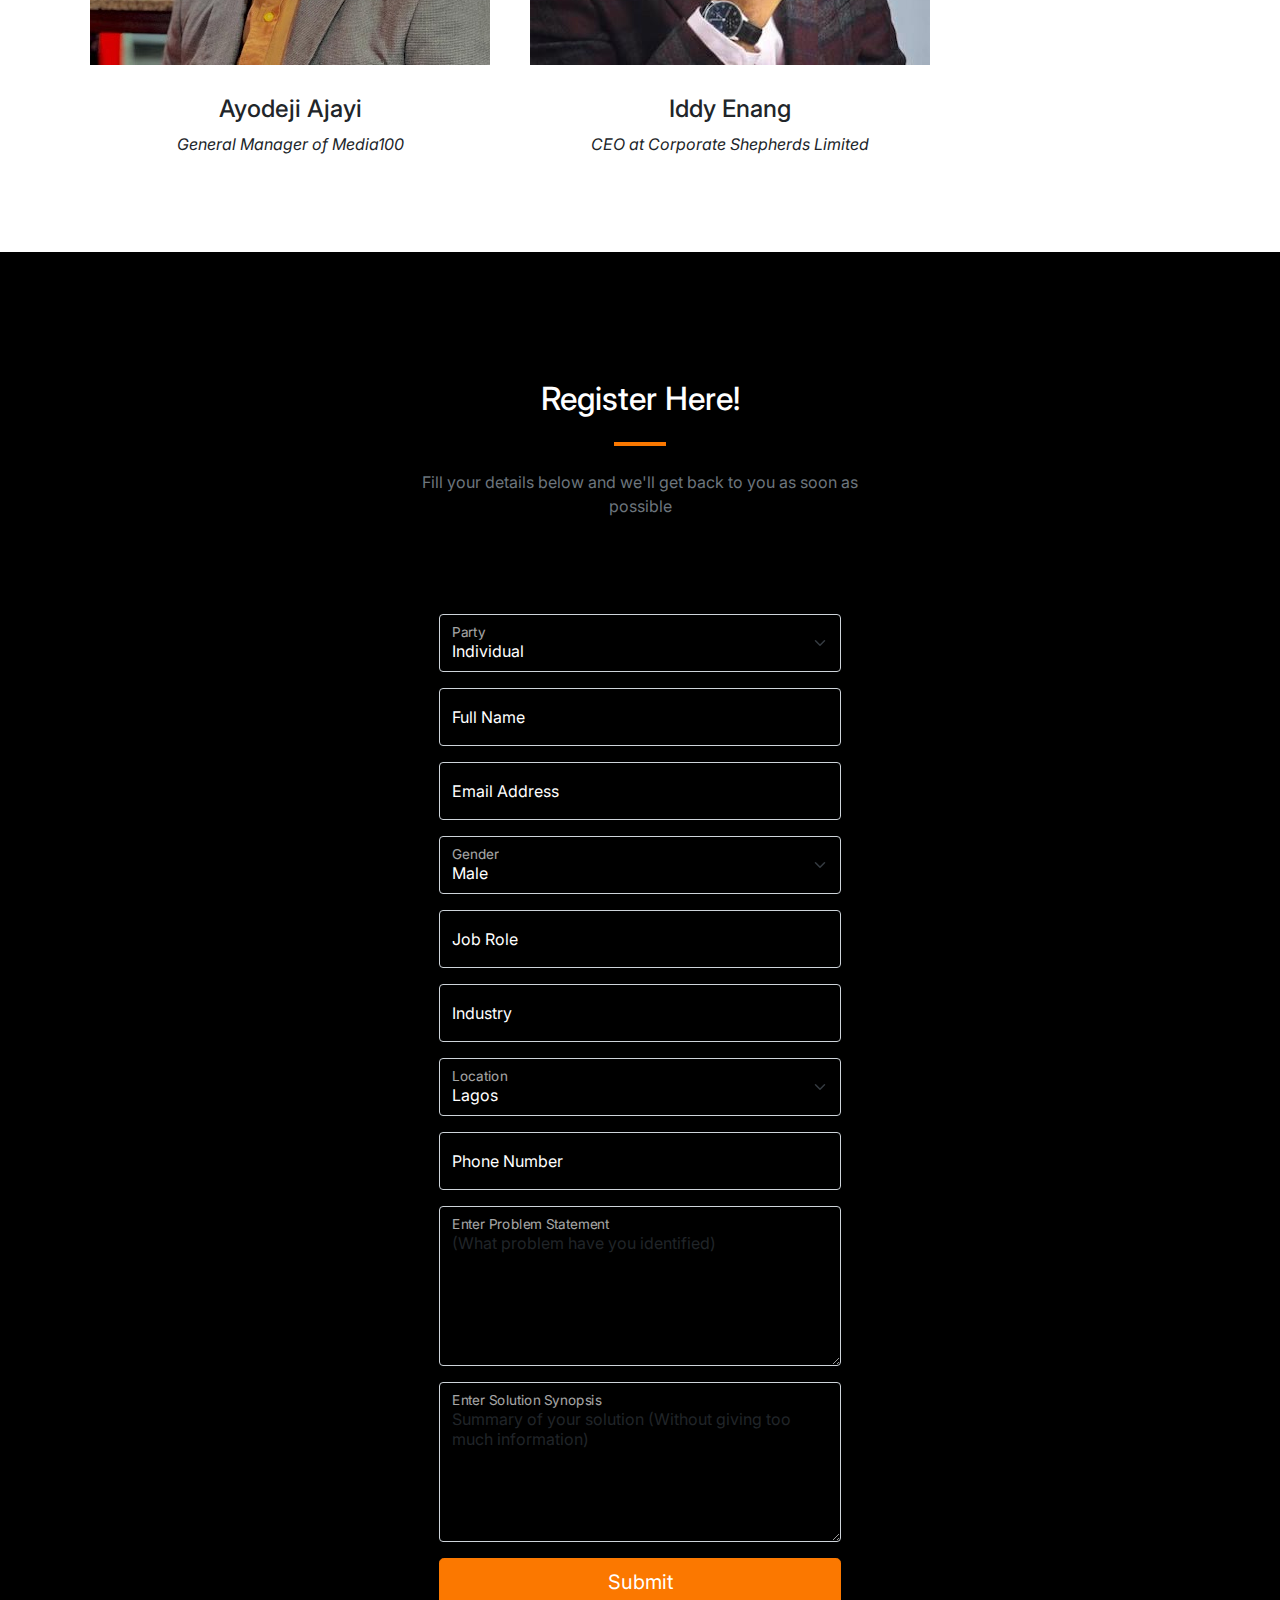
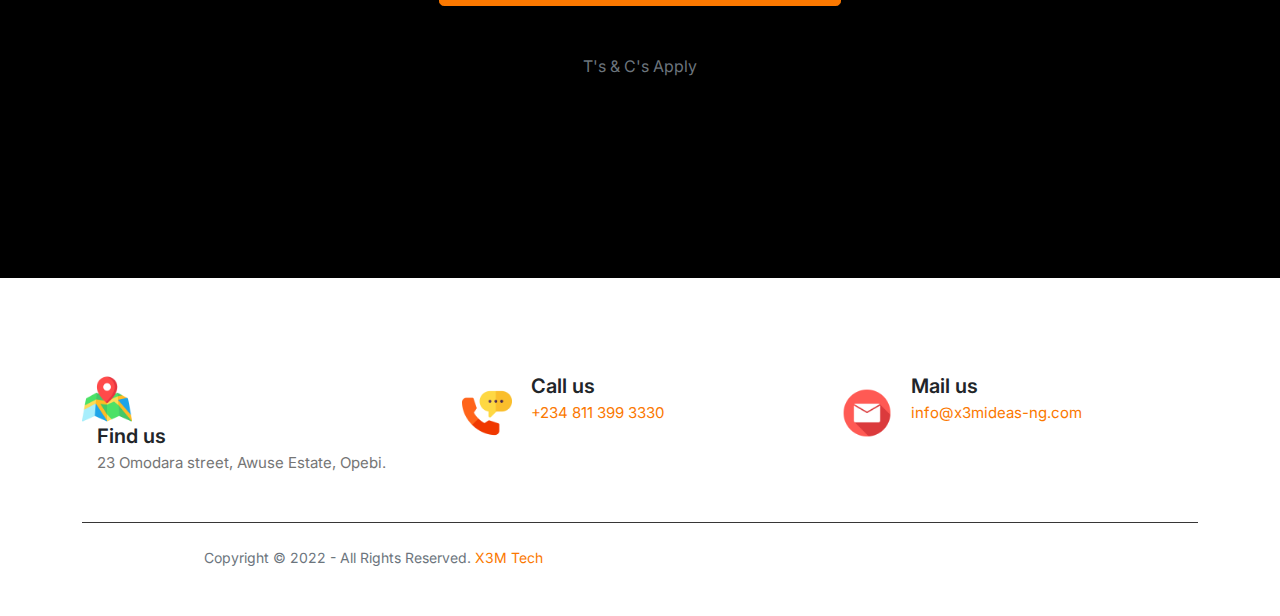
==== commit 7bee1e1e: "Changed text for Terms and Conditions" ====
--- a/index.html
+++ b/index.html
@@ -288,7 +288,7 @@
                         </div>
                         <!--End of new bootstrap form-->
                         <div class="row justify-content-center text-center">
-                            <p class="text-muted mb-4">Terms and Conditions apply</p>
+                            <p class="text-muted mb-4">T's & C's Apply</p>
                         </div>                       
                     </div>
                 </div>
